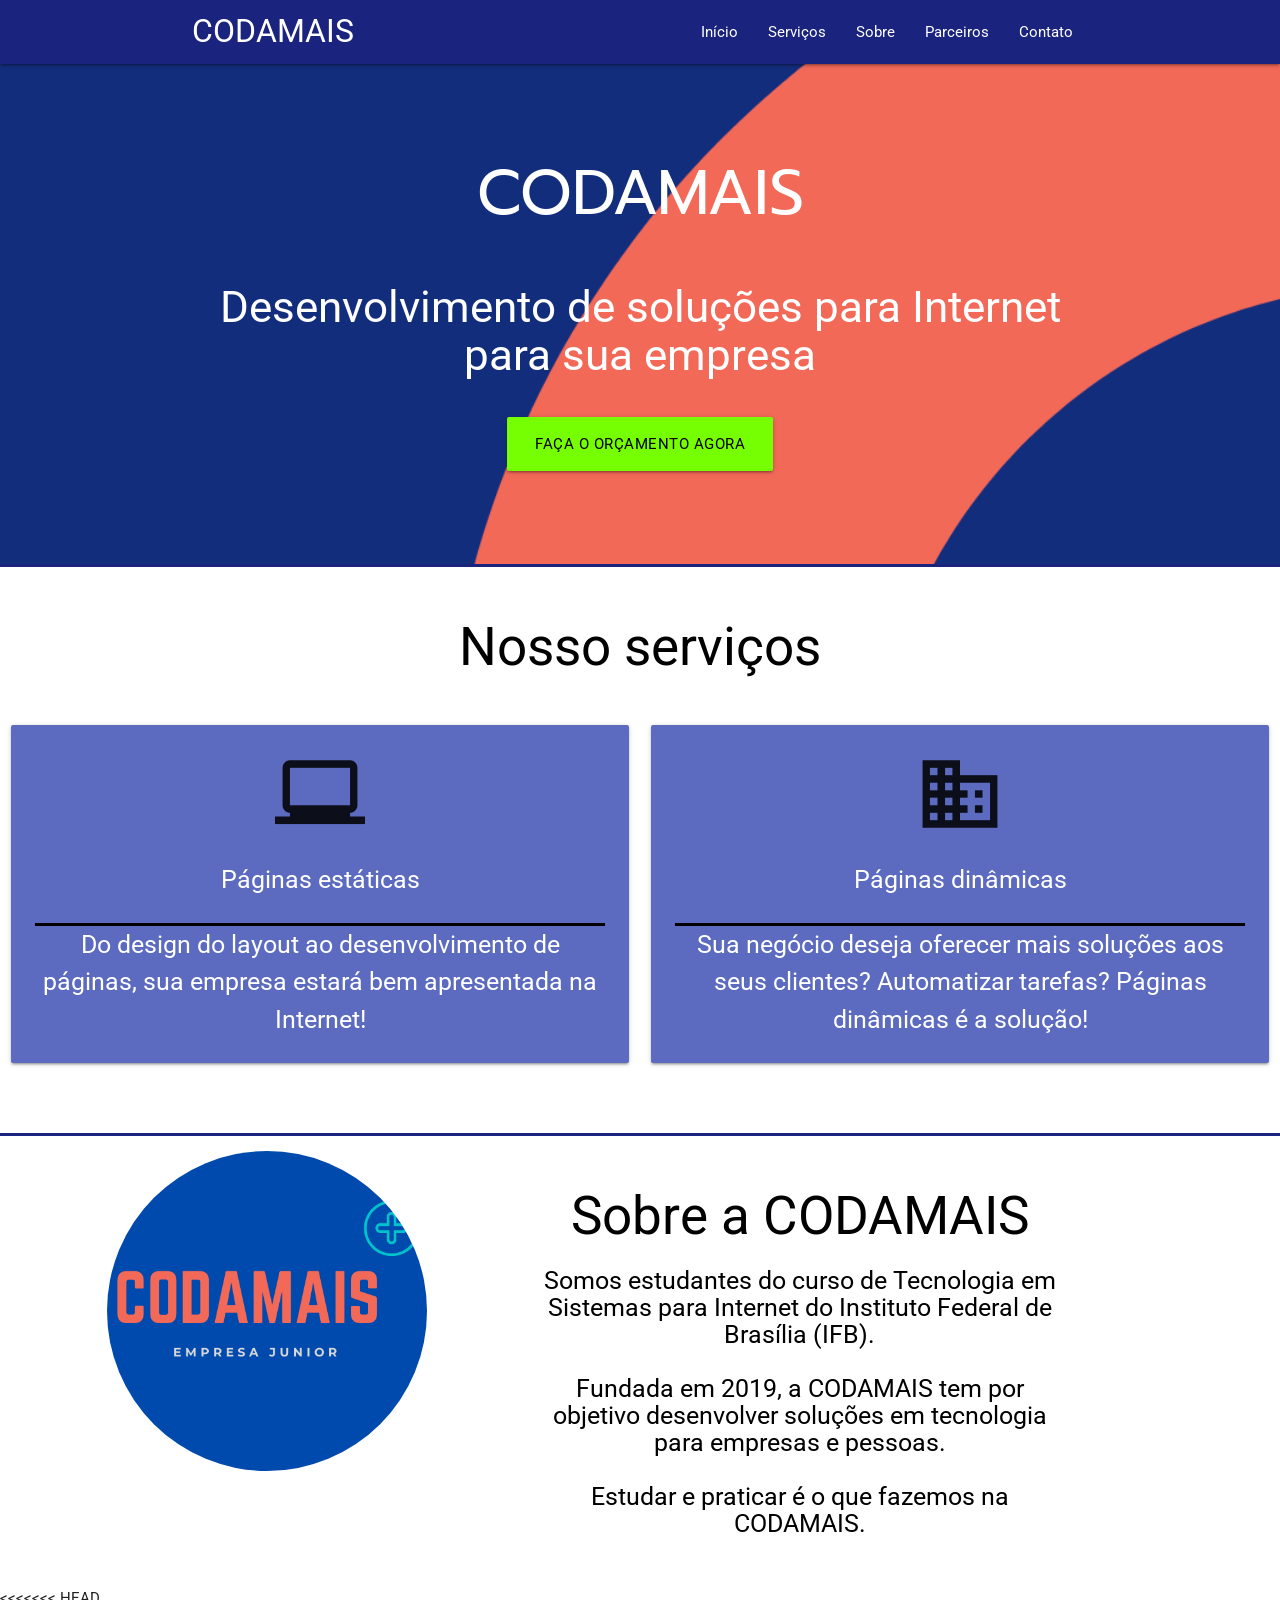
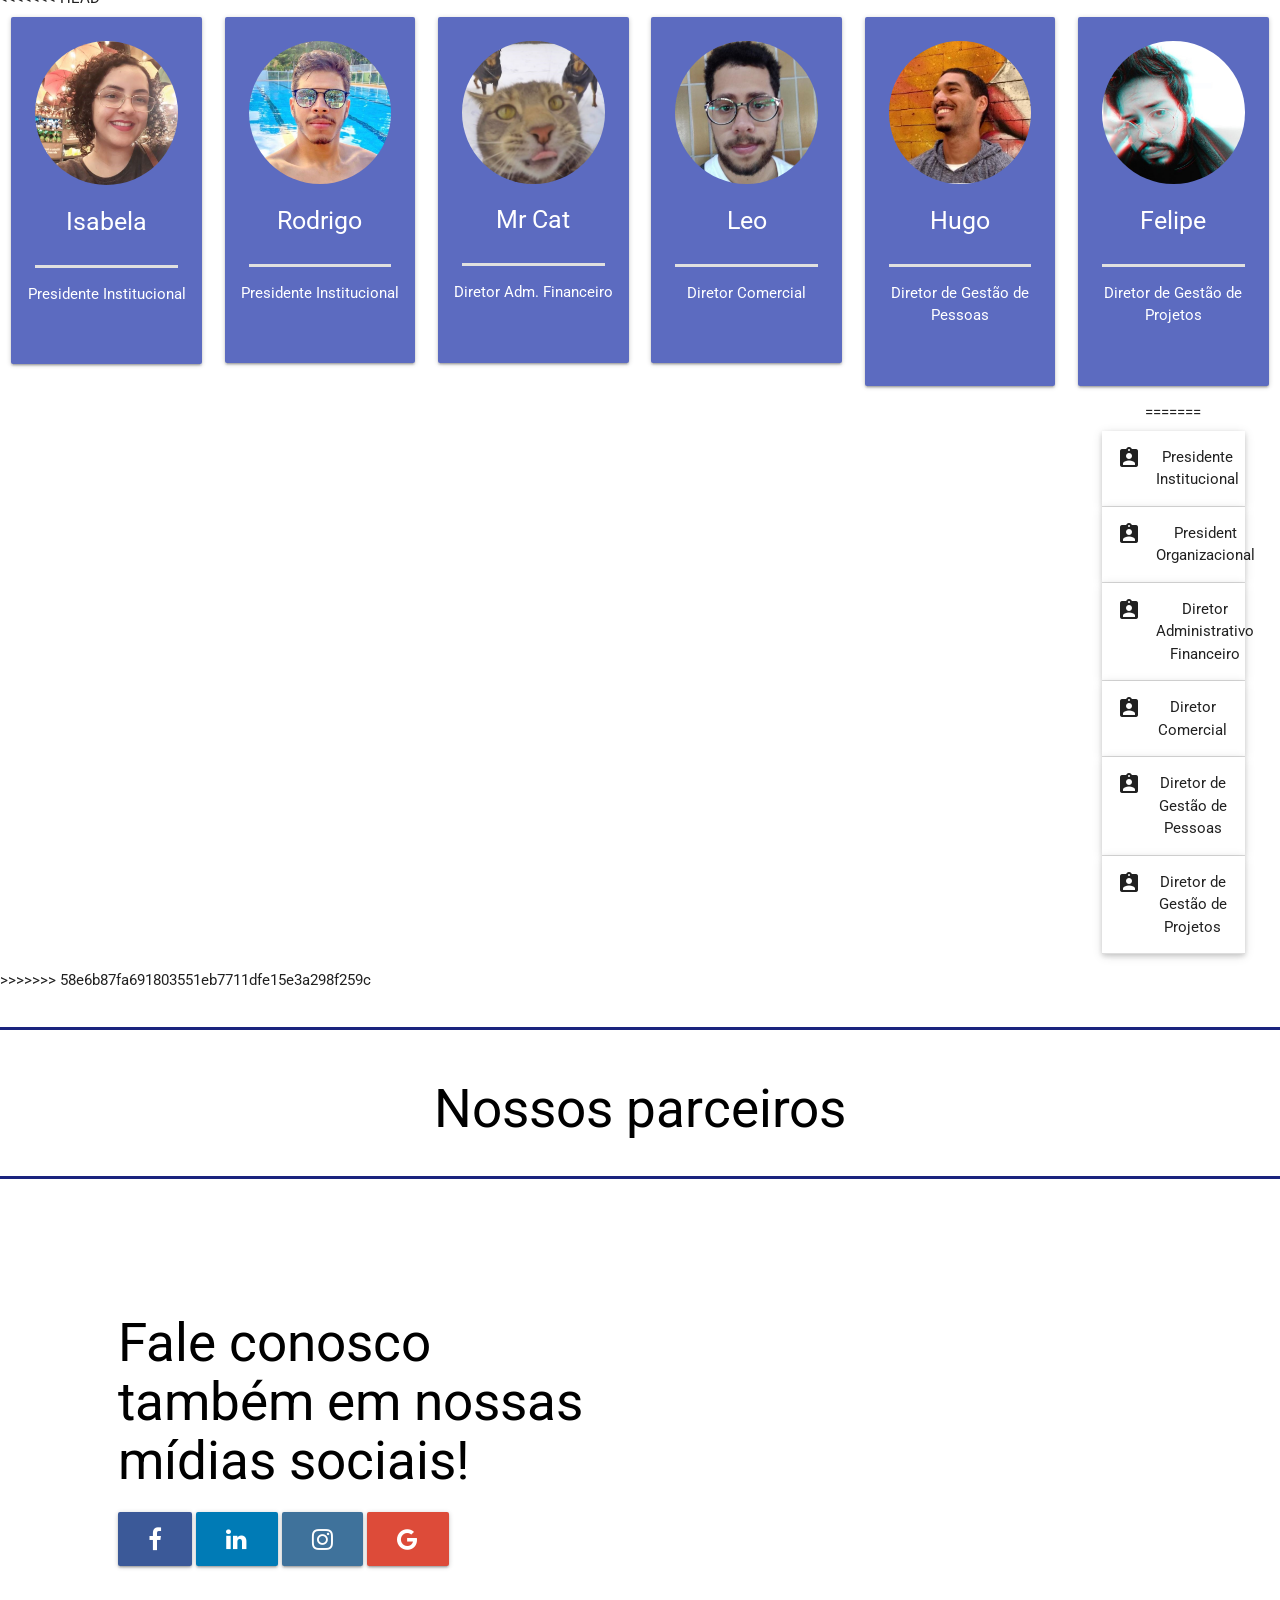
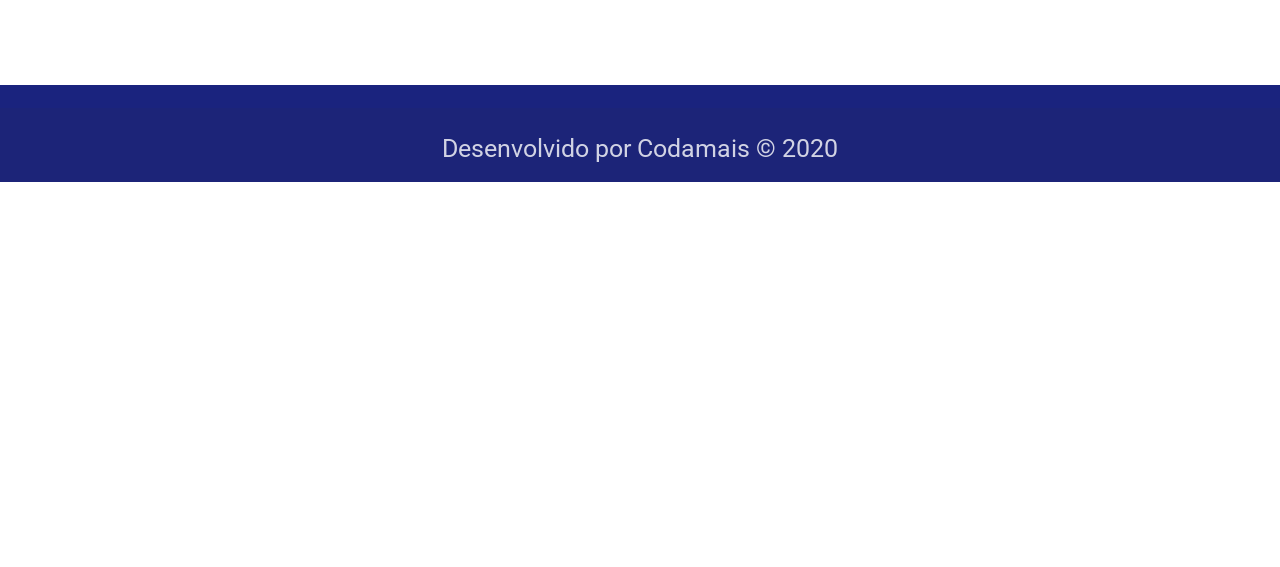
==== versao3/index.html @ 67c8e741 "Merge branch 'gh-pages' ajuste sobre e alteracao fonte" ====
<!doctype html>
<html>

<head>
   <meta charset="utf-8">
   <title>codamais - Home</title>
   <meta name="author" content="João Paulo Dantas, Douglas Felipe e Lucas Hipolito">
   <meta name="keywords" content="desenvolvimento, web, paginas, site" />
   <meta name="description"
      content="Homepage da Codamais, empresa junior do IFB. Sua solução em desenvolvimento de páginas para">
   <meta name="viewport" content="width=device-width, initial-scale=1.0">
   <link href="css/materialize.css" type="text/css" rel="stylesheet" media="screen,projection" />
   <link href="css/style.css" type="text/css" rel="stylesheet" media="screen,projection" />
   <link rel="stylesheet" href="https://maxcdn.bootstrapcdn.com/font-awesome/4.7.0/css/font-awesome.min.css">   <link rel="stylesheet" href="materialize-social.css">
   <link href="css/style.css" rel="stylesheet">
   <link href="https://fonts.googleapis.com/icon?family=Material+Icons" rel="stylesheet">
   <link rel="icon" type="image/png" sizes="32x32" href="images/favico/favicon-32x32.png">
</head>  

<div>
<body>
        <div class="navbar-fixed">
          <nav class="indigo darken-4" role="navigation">
            <div class="nav-wrapper container"><a id="logo-container" href="#" class="brand-logo">CODAMAIS</a>
                <ul class="right hide-on-med-and-down">
                    <li><a href="#home">Início</a></li>
                    <li><a href="#servicos">Serviços</a></li>
                    <li><a href="#sobre">Sobre</a></li>
                    <li><a href="#parceiros">Parceiros</a></li>
                    <li><a href="#contato">Contato</a></li>
                </ul>
        
                <ul id="nav-mobile" class="sidenav">
                    <li><a href="#home">Início</a></li>
                    <li><a href="#servicos">Serviços</a></li>
                    <li><a href="#sobre">Sobre</a></li>
                    <li><a href="#parceiros">Parceiros</a></li>
                    <li><a href="#contato">Contato</a></li>
                </ul>
                <a href="#" data-target="nav-mobile" class="sidenav-trigger"><i class="material-icons">menu</i></a>
            </div>
          </nav>
        </div>
        
        <div class="parallax-container center valign-wrapper" id="home">
          <div class="container">
            <div class="row">
              <div class="col s12 white-text">
                <div class="row"><h1 >CODAMAIS</h1></div>
                <div class="row"><h3>Desenvolvimento de soluções para Internet para sua empresa</h3></div>
                <div class="row"><a class="waves-effect waves-light btn-large light-green accent-3  text-bold black-text">Faça o orçamento agora</a></div>
              </div>
            </div>
          </div>
          
          <div class="parallax">
            <img src="images/bannerCodaMais.png">
          </div>
        </div>

    <div class="divider indigo darken-4"></div>
            
    <article class="section" id="servicos">
            <div class="row center">

                <div class="row">
                  <h2 class="center black-text">Nosso serviços</h2>
                </div>

                <div class="row valign-wrapper">
                  <div class="col s11 m l6">
                    <div class="card-panel indigo lighten-1">
                      <div class="row "><i class="large material-icons">laptop_windows</i></div>
                      <div class="row "><h5 class="white-text">Páginas estáticas</h5></div>
                      <div class="divider black"></div>
                      <span class="white-text flow-text">Do design do layout ao desenvolvimento de páginas, sua empresa estará bem apresentada na Internet!
                      </span>
                    </div>
                  </div>

                  <div class="col s12 m6 l6">
                    <div class="card-panel indigo lighten-1">
                      <div class="row "><i class="large material-icons">business</i></div>
                      <div class="row "><h5 class="white-text">Páginas dinâmicas</h5></div>
                      <div class="divider black"></div>
                      <span class="white-text flow-text">Sua negócio deseja oferecer mais soluções aos seus clientes? Automatizar
                        tarefas? Páginas dinâmicas é a solução!
                      </span>
                    </div>
                  </div>
                </div>
            </div>
    </article>

    <div class="divider indigo darken-4"></div>

    <section class="section" id="sobre">
      <div class="row ">
          <div class="col s12 m6 l3 offset-l1">
              <div class="row ">
                  <img src="images/logoCodaMais.png" alt="" class="circle responsive-img"> <!-- notice the "circle" class -->
              </div>
          </div>
          <div class="col s12 m5 offset-m1 l5 offset-l1">
              <h2 class="center black-text">Sobre a CODAMAIS</h2>
              <div class="row">
                  <span class="black-text">
                  <h5 class="center-align ">
                      Somos estudantes do curso de Tecnologia em Sistemas para Internet do Instituto Federal de Brasília (IFB).<br><br>
                      Fundada em 2019, a CODAMAIS tem por objetivo desenvolver soluções em tecnologia para empresas e pessoas.<br><br>
                      Estudar e praticar é o que fazemos na CODAMAIS.
                  </h5>
                  </span>
              </div>
          </div>
      </div>

<<<<<<< HEAD
      <div class="row ">
        <div class="col s4 m2 l2 center">
          <div class="card-panel indigo lighten-1">
            <img src="images/membros/isabela.JPG" class="circle responsive-img">
            <div class="row "><h5 class="white-text">Isabela</h5></div>
            <div class="divider"></div>
            <div class="row "><p class="white-text">Presidente Institucional</p></div>
          </div>
        </div>
        <div class="col s4 m2 l2 center">
          <div class="card-panel indigo lighten-1">
            <img src="images/membros/rodrigo.JPG" class="circle responsive-img">
            <div class="row "><h5 class="white-text">Rodrigo</h5></div>
            <div class="divider"></div>
            <div class="row "><p class="white-text">Presidente Institucional</p></div>
          </div>
        </div>
        <div class="col s4 m2 l2 center">
          <div class="card-panel indigo lighten-1">
            <img src="images/membros/catselfie.jpg" class="circle responsive-img">
            <div class="row "><h5 class="white-text">Mr Cat</h5></div>
            <div class="divider"></div>
            <div class="row "><p class="white-text">Diretor Adm. Financeiro</p></div>
          </div>
        </div>
        <div class="col s4 m2 l2 center">
          <div class="card-panel indigo lighten-1">
            <img src="images/membros/leo.JPG" class="circle responsive-img">
            <div class="row "><h5 class="white-text">Leo</h5></div>
            <div class="divider"></div>
            <div class="row "><p class=" white-text">Diretor Comercial</p></div>
          </div>
        </div>
        <div class="col s4 m2 l2 center">
          <div class="card-panel indigo lighten-1">
            <img src="images/membros/hugo.JPG" class="circle responsive-img">
            <div class="row "><h5 class="white-text">Hugo</h5></div>
            <div class="divider"></div>
            <div class="row "><p class="white-text">Diretor de Gestão de Pessoas</p></div>
          </div>
        </div>
        <div class="col s4 m2 l2 center">
          <div class="card-panel indigo lighten-1">
            <img src="images/membros/felipe.JPG" class="circle responsive-img">
            <div class="row "><h5 class="white-text">Felipe</h5></div>
            <div class="divider"></div>
            <div class="row "><p class="white-text">Diretor de Gestão de Projetos</p></div>
          </div>
=======
                <ul class="collapsible popout">
                    <li>
                      <div class="collapsible-header"><i class="material-icons">assignment_ind</i>Presidente Institucional</div>
                      <div class="collapsible-body">
                            <span>
                                <div class="row">
                                    <div class="col s12 m7">
                                      <div class="card">
                                        <div class="card-image">
                                          <img src="images/membros/isabela.JPG">
                                          <span class="card-title">Isabela</span>
                                        </div>
                                        <div class="card-content">
                                          <p>Gestão dos Stackholders</p>
                                        </div>
                                      </div>
                                    </div>
                                  </div>
                            </span>
                        </div>
                    </li>
                    <li>
                      <div class="collapsible-header"><i class="material-icons">assignment_ind</i>President Organizacional</div>
                      <div class="collapsible-body">
                          <span>
                            <div class="row">
                                <div class="col s12 m7">
                                  <div class="card">
                                    <div class="card-image">
                                      <img src="images/membros/rodrigo.JPG">
                                      <span class="card-title">Rodrigo</span>
                                    </div>
                                    <div class="card-content">
                                      <p>Gerência a cultura organizacional</p>
                                    </div>
                                  </div>
                                </div>
                              </div>
                          </span>
                      </div>
                    </li>
                    <li>
                      <div class="collapsible-header"><i class="material-icons">assignment_ind</i>Diretor Administrativo Financeiro</div>
                      <div class="collapsible-body">
                        <span>
                            <div class="row">
                                <div class="col s12 m7">
                                  <div class="card">
                                    <div class="card-image">
                                      <img src="images/membros/catselfie.jpg">
                                      <span class="card-title">Mr Cat</span>
                                    </div>
                                    <div class="card-content">
                                      <p>Fecha a conta e passa a régua.</p>
                                    </div>
                                  </div>
                                </div>
                              </div>
                        </span>
                      </div>
                    </li>
                    <li>
                        <div class="collapsible-header"><i class="material-icons">assignment_ind</i>Diretor Comercial</div>
                        <div class="collapsible-body">
                            <span>
                                <div class="row">
                                    <div class="col s12 m7">
                                      <div class="card">
                                        <div class="card-image">
                                          <img src="images/membros/leo.JPG">
                                          <span class="card-title">Leo</span>
                                        </div>
                                        <div class="card-content">
                                          <p>Precificar projetos da CODAMAIS</p>
                                        </div>
                                      </div>
                                    </div>
                                  </div>
                            </span>
                        </div>
                      </li>
                    <li>
                        <div class="collapsible-header"><i class="material-icons">assignment_ind</i>Diretor de Gestão de Pessoas</div>
                        <div class="collapsible-body">
                            <span>
                                <div class="row">
                                    <div class="col s12 m7">
                                      <div class="card">
                                        <div class="card-image">
                                          <img src="images/membros/hugo.JPG">
                                          <span class="card-title">Hugo</span>
                                        </div>
                                        <div class="card-content">
                                          <p>Cuidar da gente   <i class="large material-icons">tag_faces</i> </p>
                                        </div>
                                      </div>
                                    </div>
                                  </div>
                            </span>
                        </div>
                    </li>  
                    <li>
                        <div class="collapsible-header"><i class="material-icons">assignment_ind</i>Diretor de Gestão de Projetos</div>
                        <div class="collapsible-body">
                            <span>
                                <div class="row">
                                    <div class="col s12 m7">
                                      <div class="card">
                                        <div class="card-image">
                                          <img src="images/membros/felipe.JPG">
                                          <span class="card-title">Felipe</span>
                                        </div>
                                        <div class="card-content">
                                          <p>Fazer os códigos <i class="large material-icons">code</i> </p>
                                        </div>
                                      </div>
                                    </div>
                                  </div>
                            </span>
                        </div>
                    </li>  
                  </ul>
            </div>
>>>>>>> 58e6b87fa691803551eb7711dfe15e3a298f259c
        </div>
      </div>


    </section>

    <div class="divider indigo darken-4"></div>

    <section class="section" id="parceiros">
      <h2 class="black-text center-align">Nossos parceiros</h2>

          <div class="container">
              <div class="carousel carousel-slider">
                <a class="carousel-item" href="#one!"><img src="images/parcaIfb.png"></a>
                <a class="carousel-item" href="#two!"><img src="images/parcaConcentro.png"></a>
              </div>
          </div>
    </section>

    <div class="divider indigo darken-4"></div>

    <section class="section" id="contato">
      <div class="hide-on-med-and-down ">
        <div class="row valign-wrapper">
          <div class="col m5 offset-m1 l5 offset-l1">
            <h2 class="black-text">Fale conosco também em nossas mídias sociais!</h2>
            <a class="waves-effect waves-light social-icon btn-large facebook"><i class="fa fa-facebook"></i></a>
            <a class="waves-effect waves-light social-icon btn-large linkedin"><i class="fa fa-linkedin"></i></a>
            <a class="waves-effect waves-light social-icon btn-large instagram"><i class="fa fa-instagram"></i></a>
            <a class="waves-effect waves-light social-icon btn-large google"><i class="fa fa-google"></i></a>
          </div>
          <div class="col m6 l6 ">
            <iframe src="https://www.google.com/maps/embed?pb=!1m14!1m8!1m3!1d15359.790569197998!2d-47.8793589!3d-15.7539088!3m2!1i1024!2i768!4f13.1!3m3!1m2!1s0x0%3A0x3060d8a3139ab079!2sInstituto%20Federal%20de%20Bras%C3%ADlia!5e0!3m2!1spt-BR!2sbr!4v1575286386076!5m2!1spt-BR!2sbr" width="600" height="450" frameborder="0" style="border:0;" allowfullscreen=""></iframe>
          </div>
      </div>
      </div>



      <div class="hide-on-large-only">
        <h2 class="center-align black-text">Fale conosco também em nossas mídias sociais!</h2>
        <div class="row center">
          <a class="waves-effect waves-light social-icon btn-large facebook"><i class="fa fa-facebook"></i></a>
          <a class="waves-effect waves-light social-icon btn-large linkedin"><i class="fa fa-linkedin"></i></a>
          <a class="waves-effect waves-light social-icon btn-large instagram"><i class="fa fa-instagram"></i></a>
          <a class="waves-effect waves-light social-icon btn-large google"><i class="fa fa-google"></i></a>
        </div>
        <div class=" container">
          <iframe src="https://www.google.com/maps/embed?pb=!1m14!1m8!1m3!1d15359.790569197998!2d-47.8793589!3d-15.7539088!3m2!1i1024!2i768!4f13.1!3m3!1m2!1s0x0%3A0x3060d8a3139ab079!2sInstituto%20Federal%20de%20Bras%C3%ADlia!5e0!3m2!1spt-BR!2sbr!4v1575286386076!5m2!1spt-BR!2sbr" width="600" height="450" frameborder="0" style="border:0;" allowfullscreen=""></iframe>
        </div>
      </div>
    </section>

    <div class="divider indigo darken-4"></div>
       
    <footer class="page-footer indigo darken-4">
        <div class="footer-copyright center">
            <div class="container">
            <h5> Desenvolvido por Codamais © 2020 </h5>
            </div>
        </div>
    </footer>

    <script src="https://code.jquery.com/jquery-2.1.1.min.js"></script>
    <script src="js/materialize.js"></script>
    <script src="js/init.js"></script>
   
</body>
---- versao3/css/style.css ----
/* Custom Stylesheet */
/**
 * Use this file to override Materialize files so you can update
 * the core Materialize files in the future
 *
 * Made By MaterializeCSS.com
 */
 
 @import url('https://fonts.googleapis.com/css2?family=Roboto:wght@500&display=swap&family=Prompt:wght@600&display=swap&family=Prompt:wght@500&display=swap');

 .divider {
  height: 3px;
 }

h1{
  font-family: Prompt !important;
}
h2,h3{
  font-family: Roboto;
}

.icon-block {
  padding: 0 15px;
}
.icon-block .material-icons {
	font-size: inherit;
}

pre{
      padding: 16px 20px 0px;
    background: #eee;
    border: 1px solid #ddd;
    border-radius: 4px;
}

.info{
  font-size: 1.3rem;
  text-align: center;
}
---- versao3/css/style.css ----
/* Custom Stylesheet */
/**
 * Use this file to override Materialize files so you can update
 * the core Materialize files in the future
 *
 * Made By MaterializeCSS.com
 */
 
 @import url('https://fonts.googleapis.com/css2?family=Roboto:wght@500&display=swap&family=Prompt:wght@600&display=swap&family=Prompt:wght@500&display=swap');

 .divider {
  height: 3px;
 }

h1{
  font-family: Prompt !important;
}
h2,h3{
  font-family: Roboto;
}

.icon-block {
  padding: 0 15px;
}
.icon-block .material-icons {
	font-size: inherit;
}

pre{
      padding: 16px 20px 0px;
    background: #eee;
    border: 1px solid #ddd;
    border-radius: 4px;
}

.info{
  font-size: 1.3rem;
  text-align: center;
}
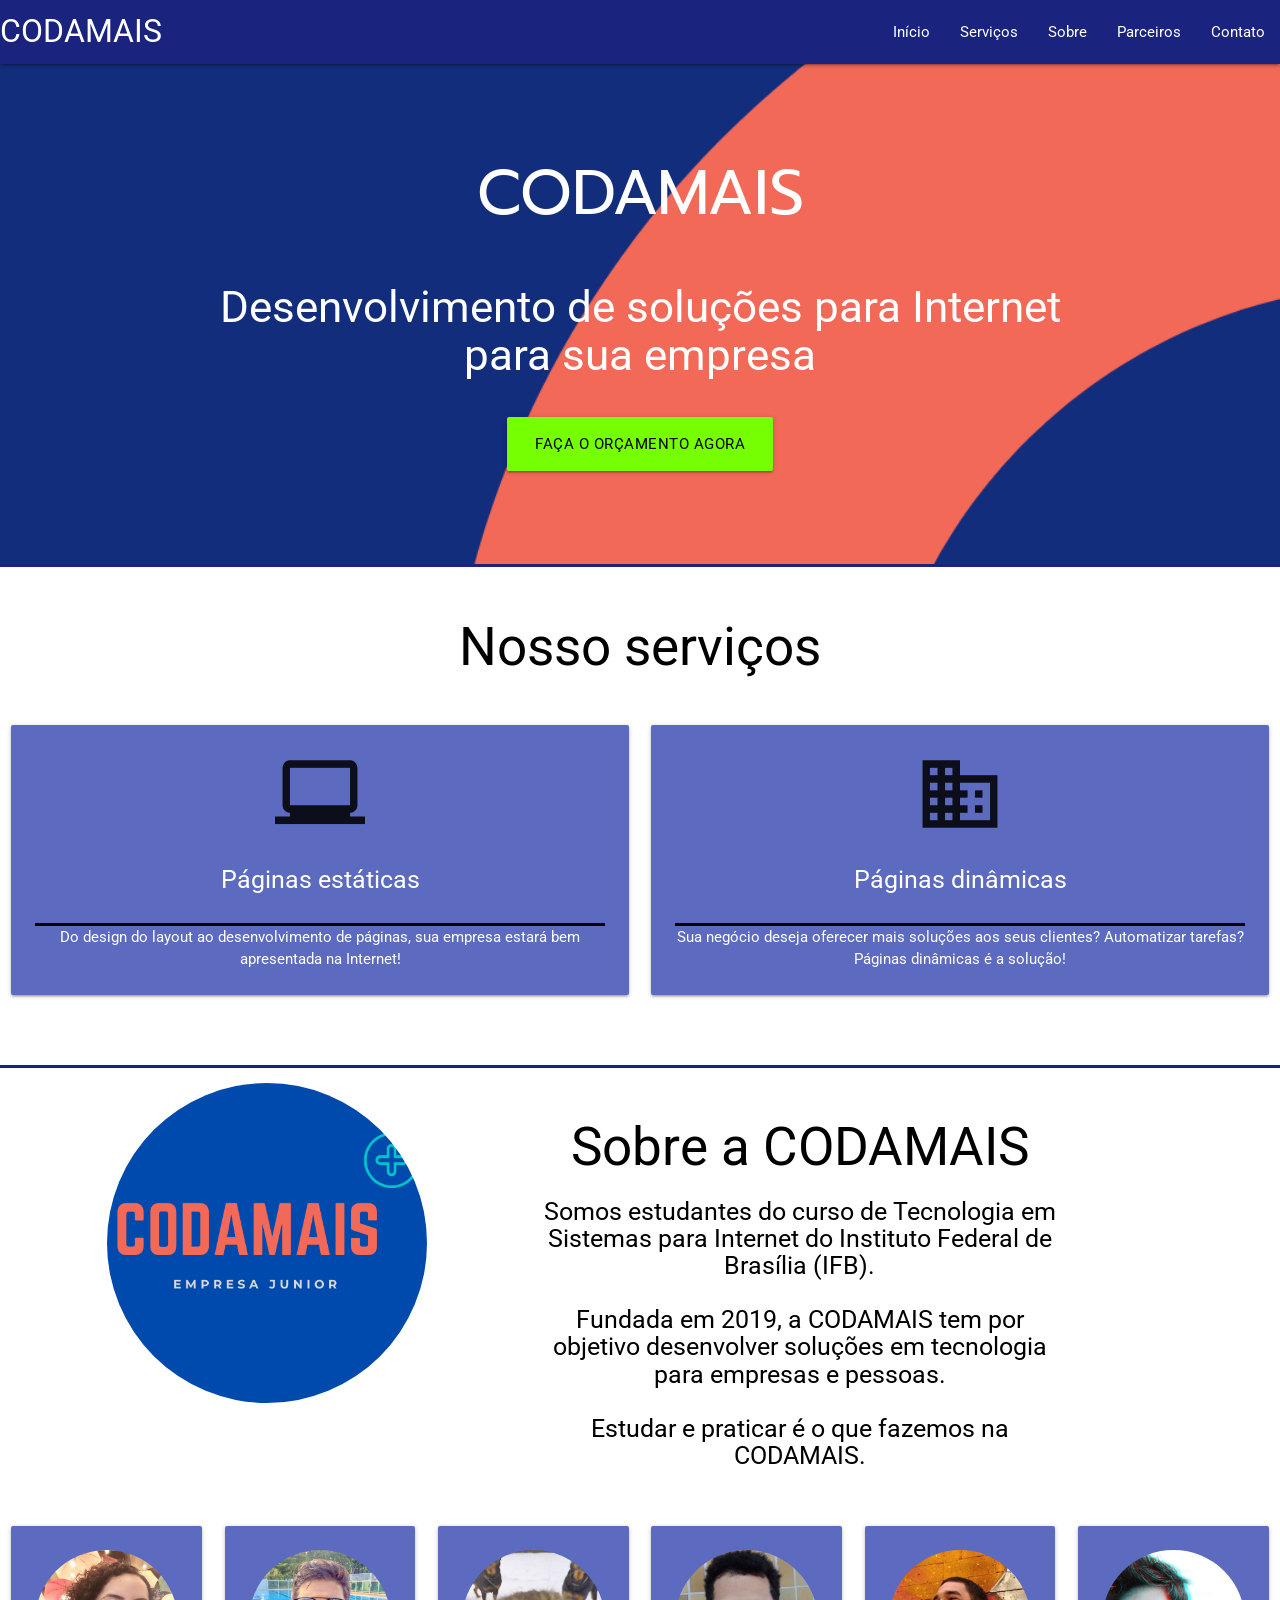
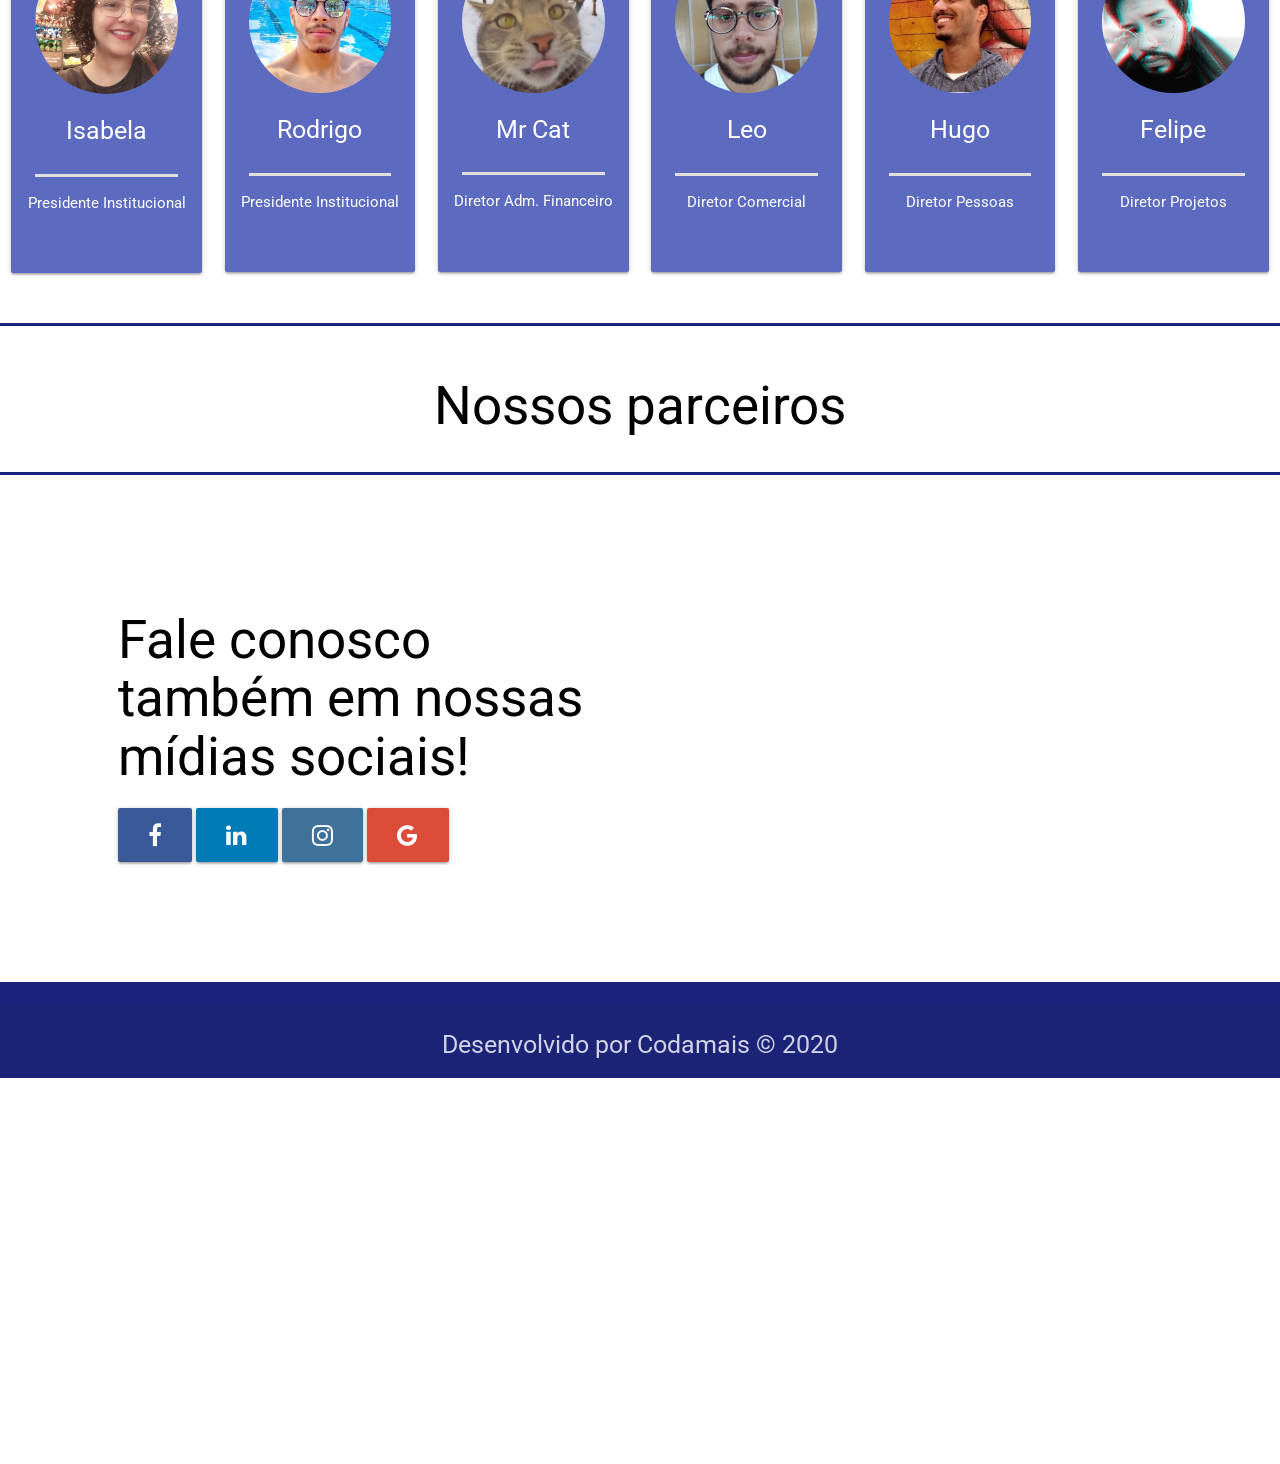
==== commit e65737b4: "alteracao navbar e secao sobre" ====
--- a/versao3/index.html
+++ b/versao3/index.html
@@ -19,28 +19,29 @@
 
 <div>
 <body>
-        <div class="navbar-fixed">
-          <nav class="indigo darken-4" role="navigation">
-            <div class="nav-wrapper container"><a id="logo-container" href="#" class="brand-logo">CODAMAIS</a>
-                <ul class="right hide-on-med-and-down">
-                    <li><a href="#home">Início</a></li>
-                    <li><a href="#servicos">Serviços</a></li>
-                    <li><a href="#sobre">Sobre</a></li>
-                    <li><a href="#parceiros">Parceiros</a></li>
-                    <li><a href="#contato">Contato</a></li>
-                </ul>
-        
-                <ul id="nav-mobile" class="sidenav">
-                    <li><a href="#home">Início</a></li>
-                    <li><a href="#servicos">Serviços</a></li>
-                    <li><a href="#sobre">Sobre</a></li>
-                    <li><a href="#parceiros">Parceiros</a></li>
-                    <li><a href="#contato">Contato</a></li>
-                </ul>
-                <a href="#" data-target="nav-mobile" class="sidenav-trigger"><i class="material-icons">menu</i></a>
-            </div>
-          </nav>
-        </div>
+      <div class="navbar-fixed">
+        <nav>
+          <div class="nav-wrapper indigo darken-4">
+            <a href="#!" class="brand-logo">CODAMAIS</a>
+            <a href="#" data-target="mobile-demo" class="sidenav-trigger"><i class="material-icons">menu</i></a>
+            <ul class="right hide-on-med-and-down">
+              <li><a href="#home">Início</a></li>
+              <li><a href="#servicos">Serviços</a></li>
+              <li><a href="#sobre">Sobre</a></li>
+              <li><a href="#parceiros">Parceiros</a></li>
+              <li><a href="#contato">Contato</a></li>
+            </ul>
+          </div>
+        </nav>
+      </div>
+    
+      <ul class="sidenav" id="mobile-demo">
+        <li><a href="#home">Início</a></li>
+        <li><a href="#servicos">Serviços</a></li>
+        <li><a href="#sobre">Sobre</a></li>
+        <li><a href="#parceiros">Parceiros</a></li>
+        <li><a href="#contato">Contato</a></li>
+      </ul>
         
         <div class="parallax-container center valign-wrapper" id="home">
           <div class="container">
@@ -68,12 +69,12 @@
                 </div>
 
                 <div class="row valign-wrapper">
-                  <div class="col s11 m l6">
+                  <div class="col s11 m6 l6">
                     <div class="card-panel indigo lighten-1">
                       <div class="row "><i class="large material-icons">laptop_windows</i></div>
                       <div class="row "><h5 class="white-text">Páginas estáticas</h5></div>
                       <div class="divider black"></div>
-                      <span class="white-text flow-text">Do design do layout ao desenvolvimento de páginas, sua empresa estará bem apresentada na Internet!
+                      <span class="white-text">Do design do layout ao desenvolvimento de páginas, sua empresa estará bem apresentada na Internet!
                       </span>
                     </div>
                   </div>
@@ -83,7 +84,7 @@
                       <div class="row "><i class="large material-icons">business</i></div>
                       <div class="row "><h5 class="white-text">Páginas dinâmicas</h5></div>
                       <div class="divider black"></div>
-                      <span class="white-text flow-text">Sua negócio deseja oferecer mais soluções aos seus clientes? Automatizar
+                      <span class="white-text">Sua negócio deseja oferecer mais soluções aos seus clientes? Automatizar
                         tarefas? Páginas dinâmicas é a solução!
                       </span>
                     </div>
@@ -115,7 +116,6 @@
           </div>
       </div>
 
-<<<<<<< HEAD
       <div class="row ">
         <div class="col s4 m2 l2 center">
           <div class="card-panel indigo lighten-1">
@@ -154,7 +154,7 @@
             <img src="images/membros/hugo.JPG" class="circle responsive-img">
             <div class="row "><h5 class="white-text">Hugo</h5></div>
             <div class="divider"></div>
-            <div class="row "><p class="white-text">Diretor de Gestão de Pessoas</p></div>
+            <div class="row "><p class="white-text">Diretor Pessoas</p></div>
           </div>
         </div>
         <div class="col s4 m2 l2 center">
@@ -162,133 +162,8 @@
             <img src="images/membros/felipe.JPG" class="circle responsive-img">
             <div class="row "><h5 class="white-text">Felipe</h5></div>
             <div class="divider"></div>
-            <div class="row "><p class="white-text">Diretor de Gestão de Projetos</p></div>
-          </div>
-=======
-                <ul class="collapsible popout">
-                    <li>
-                      <div class="collapsible-header"><i class="material-icons">assignment_ind</i>Presidente Institucional</div>
-                      <div class="collapsible-body">
-                            <span>
-                                <div class="row">
-                                    <div class="col s12 m7">
-                                      <div class="card">
-                                        <div class="card-image">
-                                          <img src="images/membros/isabela.JPG">
-                                          <span class="card-title">Isabela</span>
-                                        </div>
-                                        <div class="card-content">
-                                          <p>Gestão dos Stackholders</p>
-                                        </div>
-                                      </div>
-                                    </div>
-                                  </div>
-                            </span>
-                        </div>
-                    </li>
-                    <li>
-                      <div class="collapsible-header"><i class="material-icons">assignment_ind</i>President Organizacional</div>
-                      <div class="collapsible-body">
-                          <span>
-                            <div class="row">
-                                <div class="col s12 m7">
-                                  <div class="card">
-                                    <div class="card-image">
-                                      <img src="images/membros/rodrigo.JPG">
-                                      <span class="card-title">Rodrigo</span>
-                                    </div>
-                                    <div class="card-content">
-                                      <p>Gerência a cultura organizacional</p>
-                                    </div>
-                                  </div>
-                                </div>
-                              </div>
-                          </span>
-                      </div>
-                    </li>
-                    <li>
-                      <div class="collapsible-header"><i class="material-icons">assignment_ind</i>Diretor Administrativo Financeiro</div>
-                      <div class="collapsible-body">
-                        <span>
-                            <div class="row">
-                                <div class="col s12 m7">
-                                  <div class="card">
-                                    <div class="card-image">
-                                      <img src="images/membros/catselfie.jpg">
-                                      <span class="card-title">Mr Cat</span>
-                                    </div>
-                                    <div class="card-content">
-                                      <p>Fecha a conta e passa a régua.</p>
-                                    </div>
-                                  </div>
-                                </div>
-                              </div>
-                        </span>
-                      </div>
-                    </li>
-                    <li>
-                        <div class="collapsible-header"><i class="material-icons">assignment_ind</i>Diretor Comercial</div>
-                        <div class="collapsible-body">
-                            <span>
-                                <div class="row">
-                                    <div class="col s12 m7">
-                                      <div class="card">
-                                        <div class="card-image">
-                                          <img src="images/membros/leo.JPG">
-                                          <span class="card-title">Leo</span>
-                                        </div>
-                                        <div class="card-content">
-                                          <p>Precificar projetos da CODAMAIS</p>
-                                        </div>
-                                      </div>
-                                    </div>
-                                  </div>
-                            </span>
-                        </div>
-                      </li>
-                    <li>
-                        <div class="collapsible-header"><i class="material-icons">assignment_ind</i>Diretor de Gestão de Pessoas</div>
-                        <div class="collapsible-body">
-                            <span>
-                                <div class="row">
-                                    <div class="col s12 m7">
-                                      <div class="card">
-                                        <div class="card-image">
-                                          <img src="images/membros/hugo.JPG">
-                                          <span class="card-title">Hugo</span>
-                                        </div>
-                                        <div class="card-content">
-                                          <p>Cuidar da gente   <i class="large material-icons">tag_faces</i> </p>
-                                        </div>
-                                      </div>
-                                    </div>
-                                  </div>
-                            </span>
-                        </div>
-                    </li>  
-                    <li>
-                        <div class="collapsible-header"><i class="material-icons">assignment_ind</i>Diretor de Gestão de Projetos</div>
-                        <div class="collapsible-body">
-                            <span>
-                                <div class="row">
-                                    <div class="col s12 m7">
-                                      <div class="card">
-                                        <div class="card-image">
-                                          <img src="images/membros/felipe.JPG">
-                                          <span class="card-title">Felipe</span>
-                                        </div>
-                                        <div class="card-content">
-                                          <p>Fazer os códigos <i class="large material-icons">code</i> </p>
-                                        </div>
-                                      </div>
-                                    </div>
-                                  </div>
-                            </span>
-                        </div>
-                    </li>  
-                  </ul>
-            </div>
->>>>>>> 58e6b87fa691803551eb7711dfe15e3a298f259c
+            <div class="row "><p class="white-text">Diretor Projetos</p></div>
+          </div>
         </div>
       </div>
 
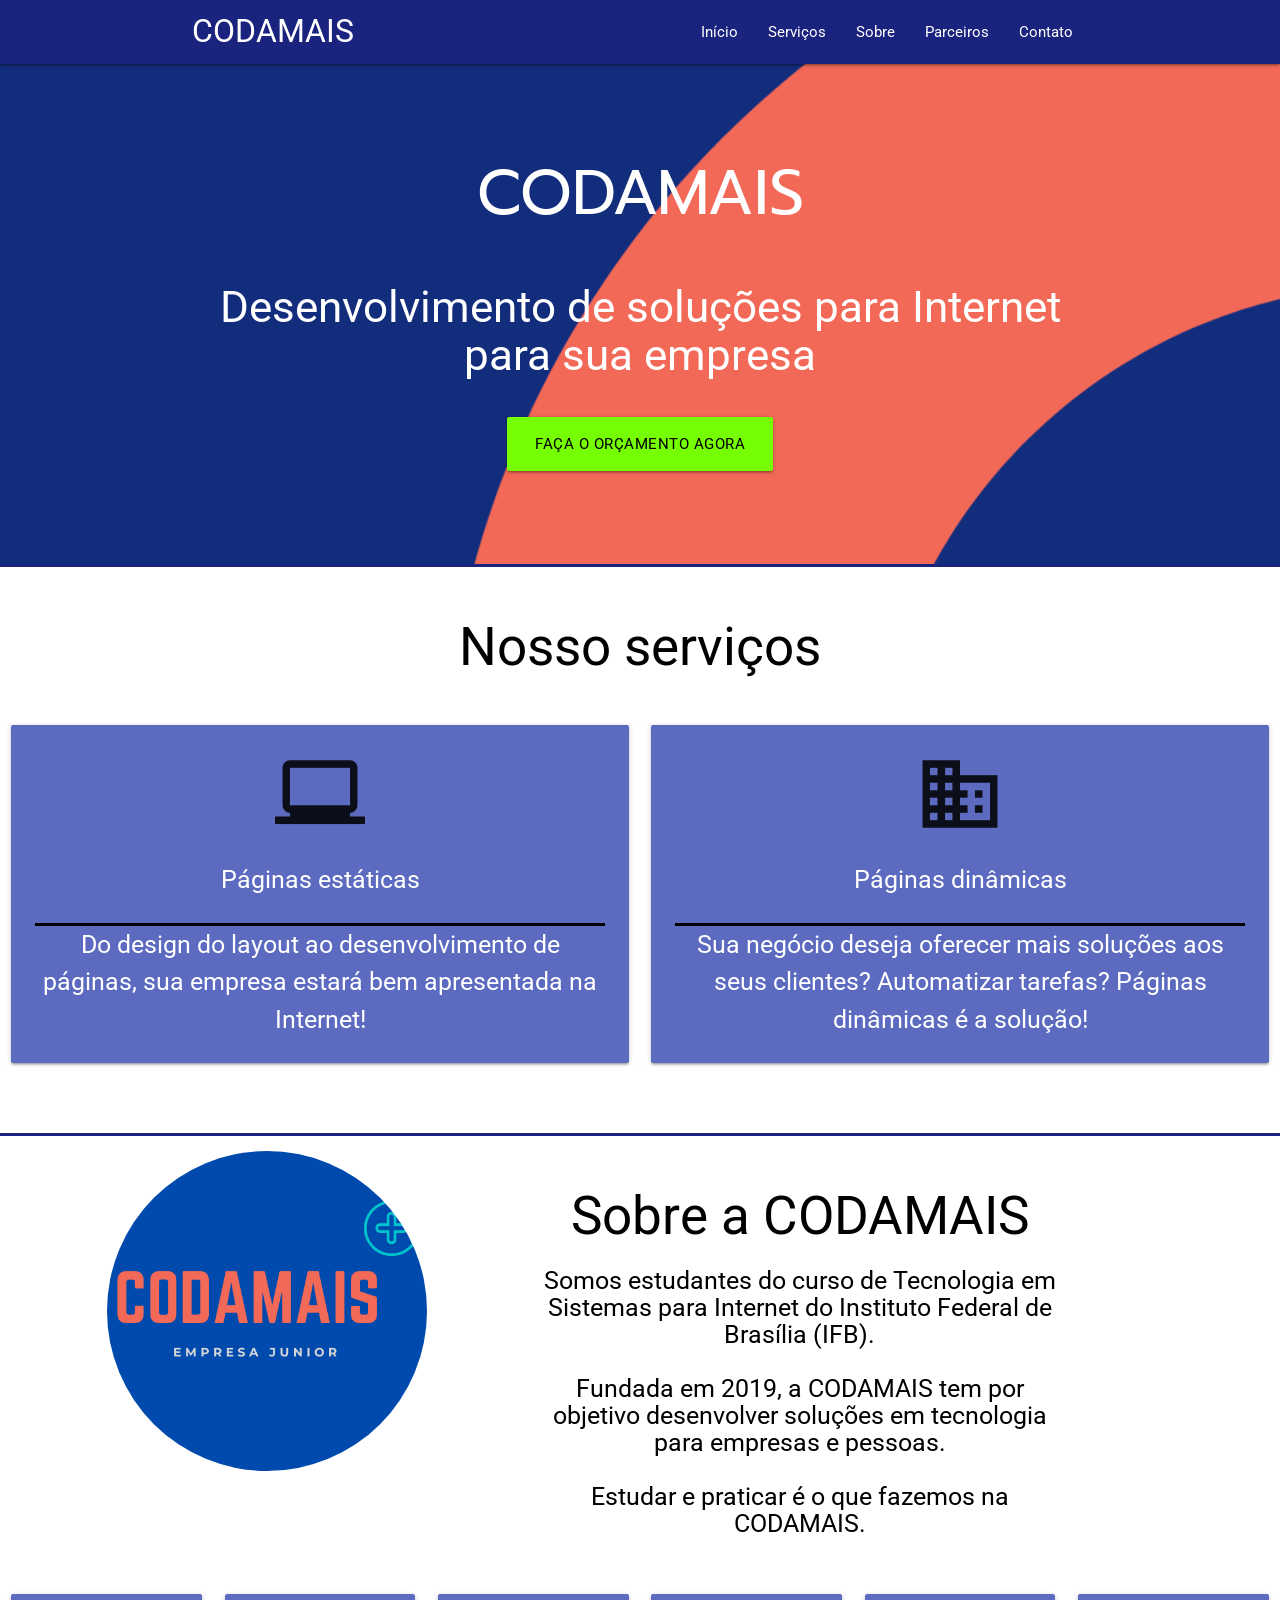
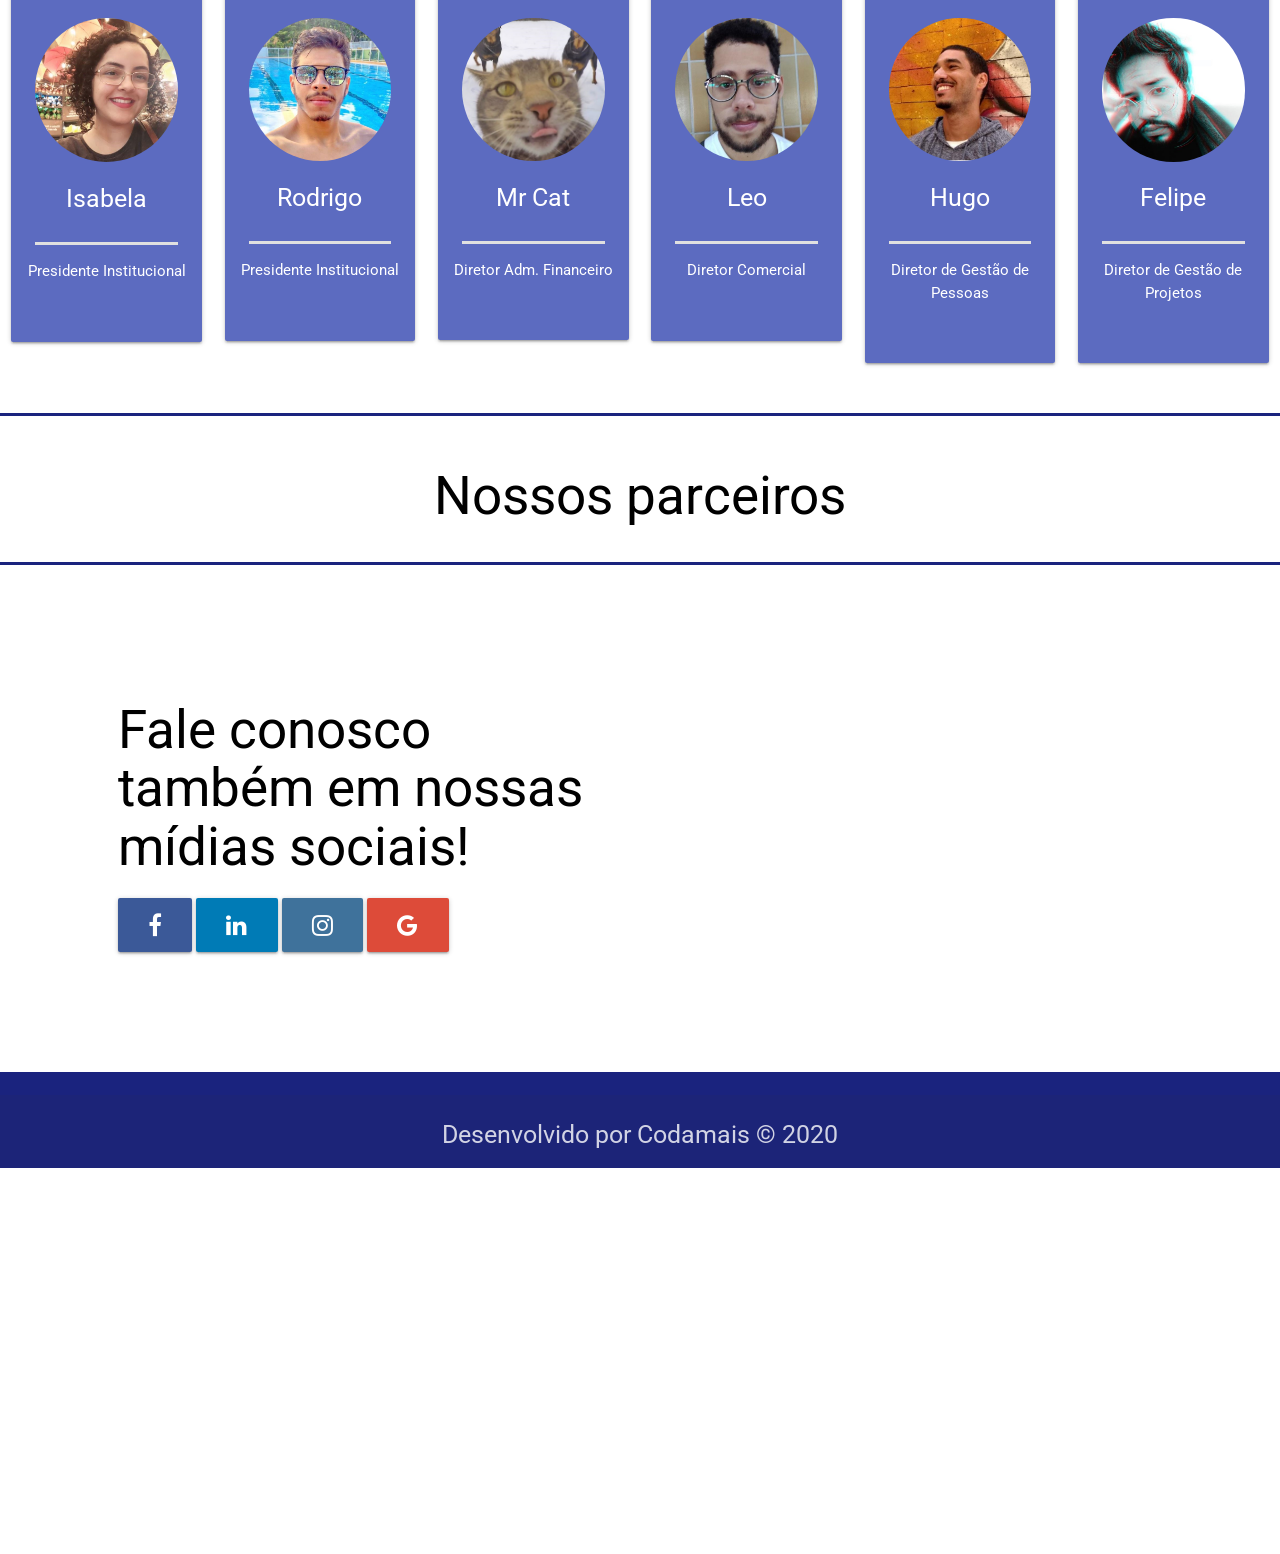
==== commit 88f7d9a1: "alteracao index" ====
--- a/versao3/index.html
+++ b/versao3/index.html
@@ -19,29 +19,28 @@
 
 <div>
 <body>
-      <div class="navbar-fixed">
-        <nav>
-          <div class="nav-wrapper indigo darken-4">
-            <a href="#!" class="brand-logo">CODAMAIS</a>
-            <a href="#" data-target="mobile-demo" class="sidenav-trigger"><i class="material-icons">menu</i></a>
-            <ul class="right hide-on-med-and-down">
-              <li><a href="#home">Início</a></li>
-              <li><a href="#servicos">Serviços</a></li>
-              <li><a href="#sobre">Sobre</a></li>
-              <li><a href="#parceiros">Parceiros</a></li>
-              <li><a href="#contato">Contato</a></li>
-            </ul>
-          </div>
-        </nav>
-      </div>
-    
-      <ul class="sidenav" id="mobile-demo">
-        <li><a href="#home">Início</a></li>
-        <li><a href="#servicos">Serviços</a></li>
-        <li><a href="#sobre">Sobre</a></li>
-        <li><a href="#parceiros">Parceiros</a></li>
-        <li><a href="#contato">Contato</a></li>
-      </ul>
+        <div class="navbar-fixed">
+          <nav class="indigo darken-4" role="navigation">
+            <div class="nav-wrapper container"><a id="logo-container" href="#" class="brand-logo">CODAMAIS</a>
+                <ul class="right hide-on-med-and-down">
+                    <li><a href="#home">Início</a></li>
+                    <li><a href="#servicos">Serviços</a></li>
+                    <li><a href="#sobre">Sobre</a></li>
+                    <li><a href="#parceiros">Parceiros</a></li>
+                    <li><a href="#contato">Contato</a></li>
+                </ul>
+        
+                <ul id="nav-mobile" class="sidenav">
+                    <li><a href="#home">Início</a></li>
+                    <li><a href="#servicos">Serviços</a></li>
+                    <li><a href="#sobre">Sobre</a></li>
+                    <li><a href="#parceiros">Parceiros</a></li>
+                    <li><a href="#contato">Contato</a></li>
+                </ul>
+                <a href="#" data-target="nav-mobile" class="sidenav-trigger"><i class="material-icons">menu</i></a>
+            </div>
+          </nav>
+        </div>
         
         <div class="parallax-container center valign-wrapper" id="home">
           <div class="container">
@@ -69,12 +68,12 @@
                 </div>
 
                 <div class="row valign-wrapper">
-                  <div class="col s11 m6 l6">
+                  <div class="col s11 m l6">
                     <div class="card-panel indigo lighten-1">
                       <div class="row "><i class="large material-icons">laptop_windows</i></div>
                       <div class="row "><h5 class="white-text">Páginas estáticas</h5></div>
                       <div class="divider black"></div>
-                      <span class="white-text">Do design do layout ao desenvolvimento de páginas, sua empresa estará bem apresentada na Internet!
+                      <span class="white-text flow-text">Do design do layout ao desenvolvimento de páginas, sua empresa estará bem apresentada na Internet!
                       </span>
                     </div>
                   </div>
@@ -84,7 +83,7 @@
                       <div class="row "><i class="large material-icons">business</i></div>
                       <div class="row "><h5 class="white-text">Páginas dinâmicas</h5></div>
                       <div class="divider black"></div>
-                      <span class="white-text">Sua negócio deseja oferecer mais soluções aos seus clientes? Automatizar
+                      <span class="white-text flow-text">Sua negócio deseja oferecer mais soluções aos seus clientes? Automatizar
                         tarefas? Páginas dinâmicas é a solução!
                       </span>
                     </div>
@@ -154,7 +153,7 @@
             <img src="images/membros/hugo.JPG" class="circle responsive-img">
             <div class="row "><h5 class="white-text">Hugo</h5></div>
             <div class="divider"></div>
-            <div class="row "><p class="white-text">Diretor Pessoas</p></div>
+            <div class="row "><p class="white-text">Diretor de Gestão de Pessoas</p></div>
           </div>
         </div>
         <div class="col s4 m2 l2 center">
@@ -162,7 +161,7 @@
             <img src="images/membros/felipe.JPG" class="circle responsive-img">
             <div class="row "><h5 class="white-text">Felipe</h5></div>
             <div class="divider"></div>
-            <div class="row "><p class="white-text">Diretor Projetos</p></div>
+            <div class="row "><p class="white-text">Diretor de Gestão de Projetos</p></div>
           </div>
         </div>
       </div>
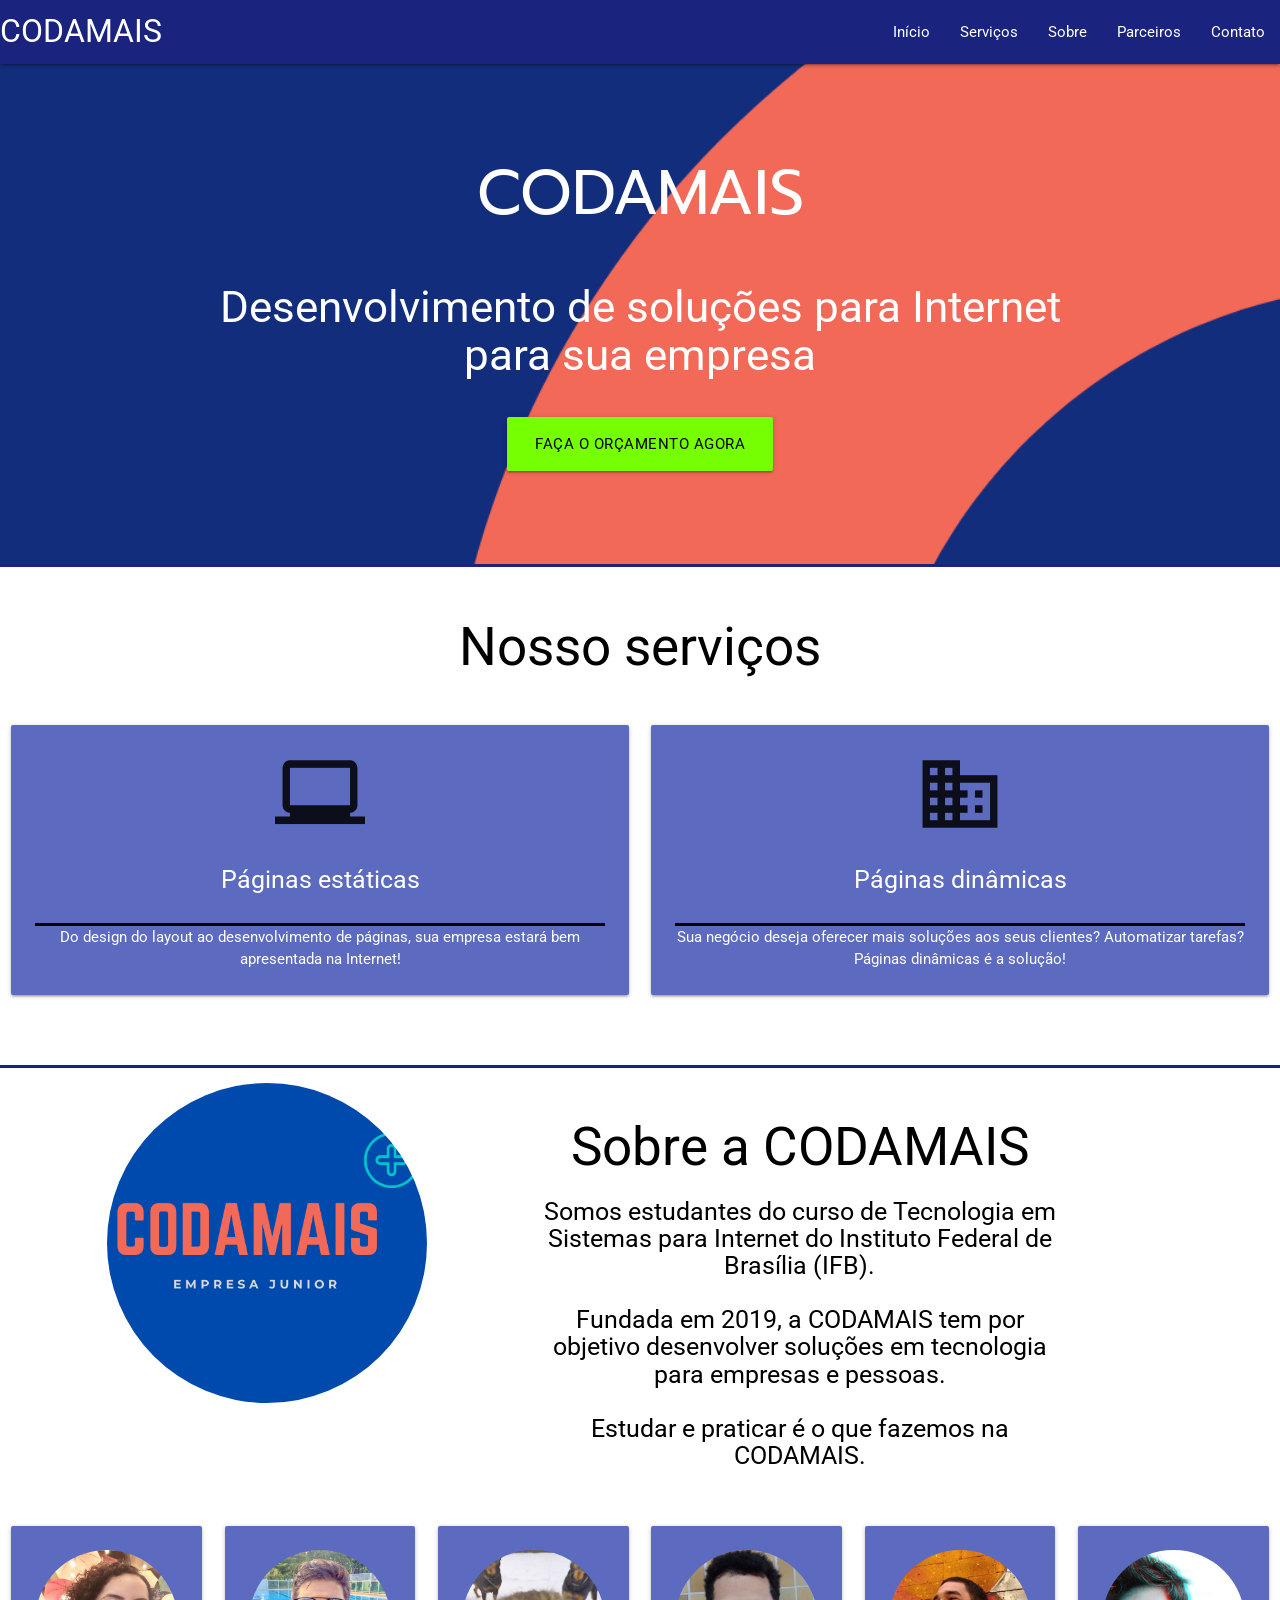
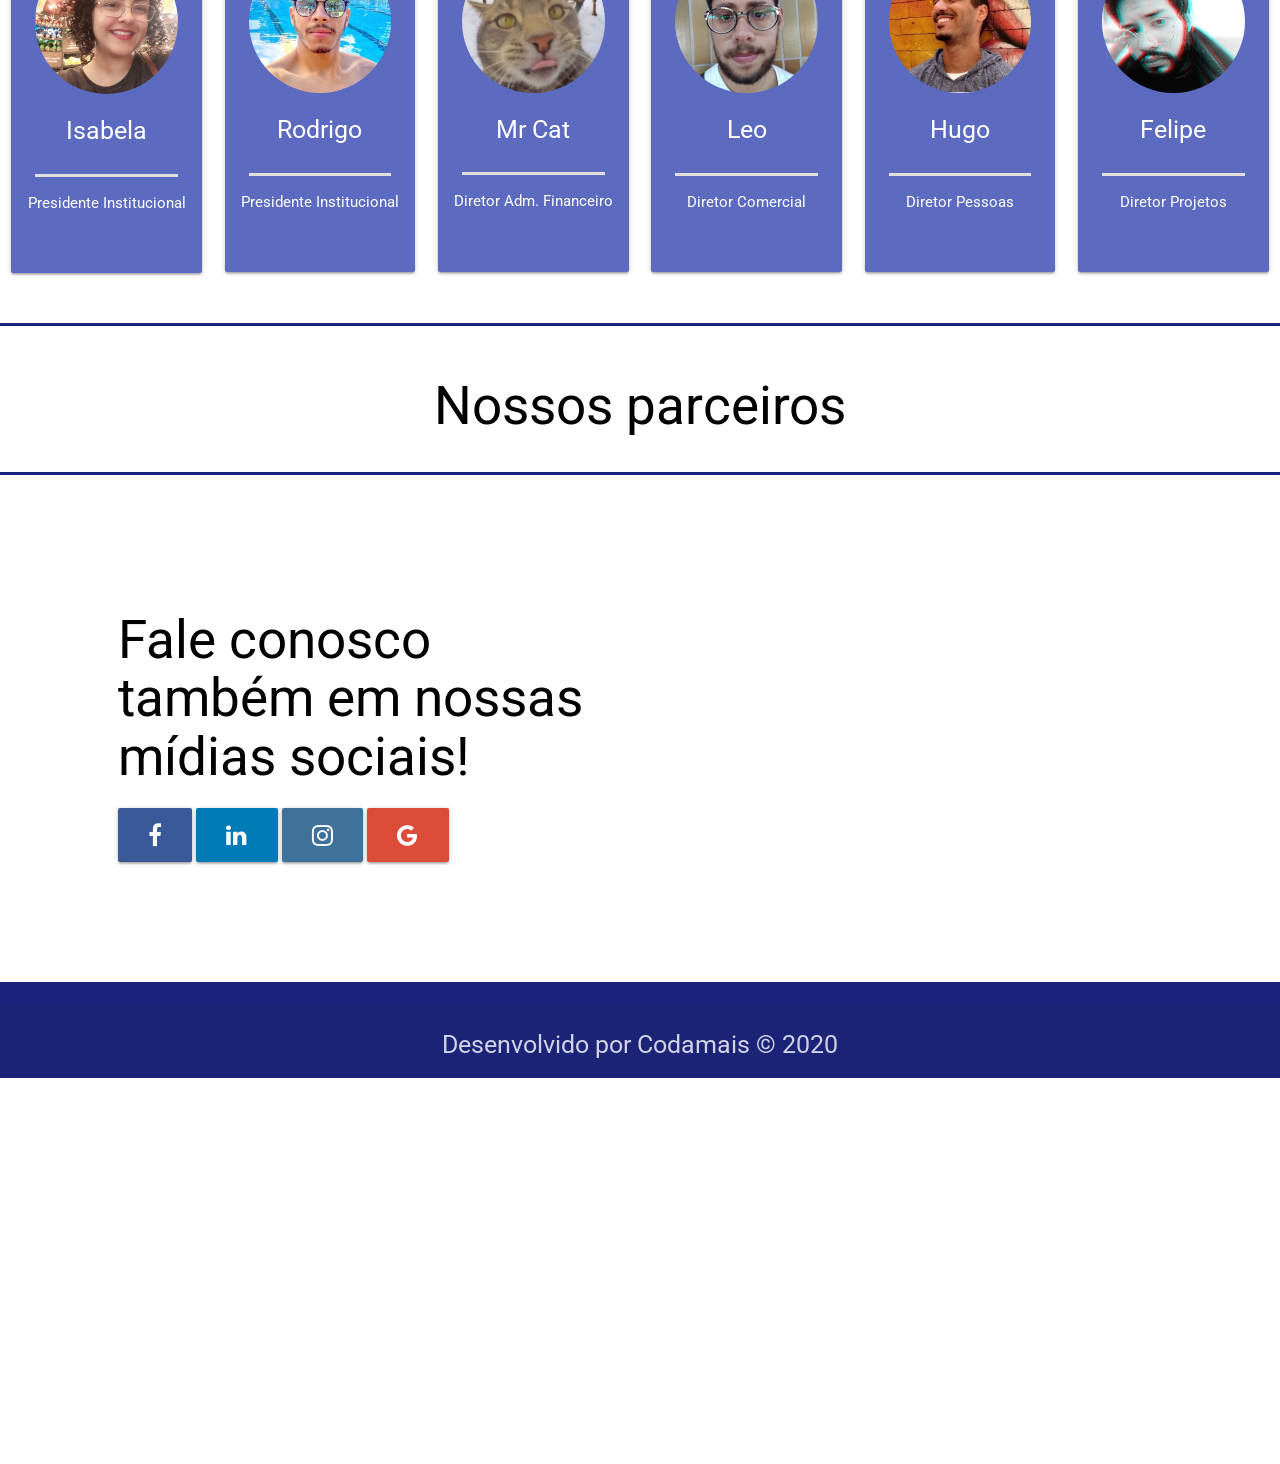
==== commit 2e2d8d9a: "Merge branch 'gh-pages' aleracao nav bar e sobre" ====
--- a/versao3/index.html
+++ b/versao3/index.html
@@ -19,28 +19,29 @@
 
 <div>
 <body>
-        <div class="navbar-fixed">
-          <nav class="indigo darken-4" role="navigation">
-            <div class="nav-wrapper container"><a id="logo-container" href="#" class="brand-logo">CODAMAIS</a>
-                <ul class="right hide-on-med-and-down">
-                    <li><a href="#home">Início</a></li>
-                    <li><a href="#servicos">Serviços</a></li>
-                    <li><a href="#sobre">Sobre</a></li>
-                    <li><a href="#parceiros">Parceiros</a></li>
-                    <li><a href="#contato">Contato</a></li>
-                </ul>
-        
-                <ul id="nav-mobile" class="sidenav">
-                    <li><a href="#home">Início</a></li>
-                    <li><a href="#servicos">Serviços</a></li>
-                    <li><a href="#sobre">Sobre</a></li>
-                    <li><a href="#parceiros">Parceiros</a></li>
-                    <li><a href="#contato">Contato</a></li>
-                </ul>
-                <a href="#" data-target="nav-mobile" class="sidenav-trigger"><i class="material-icons">menu</i></a>
-            </div>
-          </nav>
-        </div>
+      <div class="navbar-fixed">
+        <nav>
+          <div class="nav-wrapper indigo darken-4">
+            <a href="#!" class="brand-logo">CODAMAIS</a>
+            <a href="#" data-target="mobile-demo" class="sidenav-trigger"><i class="material-icons">menu</i></a>
+            <ul class="right hide-on-med-and-down">
+              <li><a href="#home">Início</a></li>
+              <li><a href="#servicos">Serviços</a></li>
+              <li><a href="#sobre">Sobre</a></li>
+              <li><a href="#parceiros">Parceiros</a></li>
+              <li><a href="#contato">Contato</a></li>
+            </ul>
+          </div>
+        </nav>
+      </div>
+    
+      <ul class="sidenav" id="mobile-demo">
+        <li><a href="#home">Início</a></li>
+        <li><a href="#servicos">Serviços</a></li>
+        <li><a href="#sobre">Sobre</a></li>
+        <li><a href="#parceiros">Parceiros</a></li>
+        <li><a href="#contato">Contato</a></li>
+      </ul>
         
         <div class="parallax-container center valign-wrapper" id="home">
           <div class="container">
@@ -68,12 +69,12 @@
                 </div>
 
                 <div class="row valign-wrapper">
-                  <div class="col s11 m l6">
+                  <div class="col s11 m6 l6">
                     <div class="card-panel indigo lighten-1">
                       <div class="row "><i class="large material-icons">laptop_windows</i></div>
                       <div class="row "><h5 class="white-text">Páginas estáticas</h5></div>
                       <div class="divider black"></div>
-                      <span class="white-text flow-text">Do design do layout ao desenvolvimento de páginas, sua empresa estará bem apresentada na Internet!
+                      <span class="white-text">Do design do layout ao desenvolvimento de páginas, sua empresa estará bem apresentada na Internet!
                       </span>
                     </div>
                   </div>
@@ -83,7 +84,7 @@
                       <div class="row "><i class="large material-icons">business</i></div>
                       <div class="row "><h5 class="white-text">Páginas dinâmicas</h5></div>
                       <div class="divider black"></div>
-                      <span class="white-text flow-text">Sua negócio deseja oferecer mais soluções aos seus clientes? Automatizar
+                      <span class="white-text">Sua negócio deseja oferecer mais soluções aos seus clientes? Automatizar
                         tarefas? Páginas dinâmicas é a solução!
                       </span>
                     </div>
@@ -153,7 +154,7 @@
             <img src="images/membros/hugo.JPG" class="circle responsive-img">
             <div class="row "><h5 class="white-text">Hugo</h5></div>
             <div class="divider"></div>
-            <div class="row "><p class="white-text">Diretor de Gestão de Pessoas</p></div>
+            <div class="row "><p class="white-text">Diretor Pessoas</p></div>
           </div>
         </div>
         <div class="col s4 m2 l2 center">
@@ -161,7 +162,7 @@
             <img src="images/membros/felipe.JPG" class="circle responsive-img">
             <div class="row "><h5 class="white-text">Felipe</h5></div>
             <div class="divider"></div>
-            <div class="row "><p class="white-text">Diretor de Gestão de Projetos</p></div>
+            <div class="row "><p class="white-text">Diretor Projetos</p></div>
           </div>
         </div>
       </div>
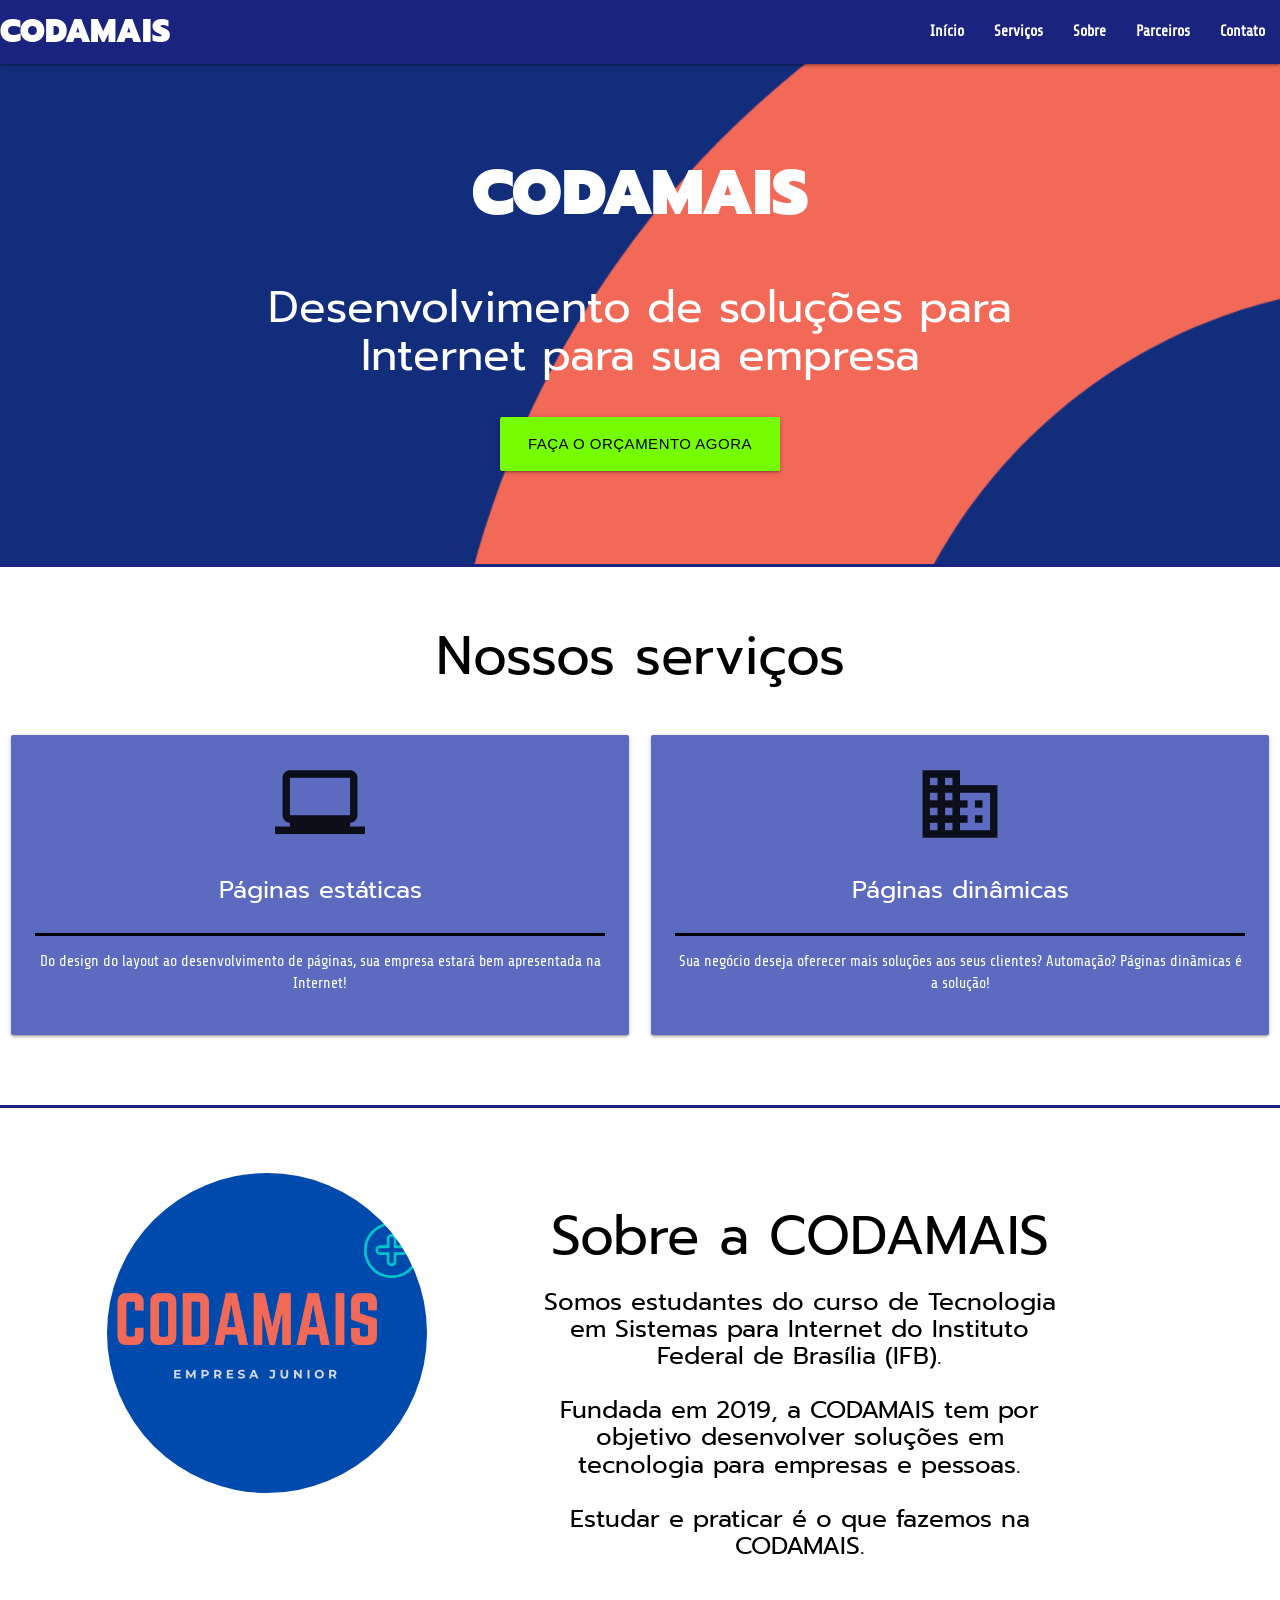
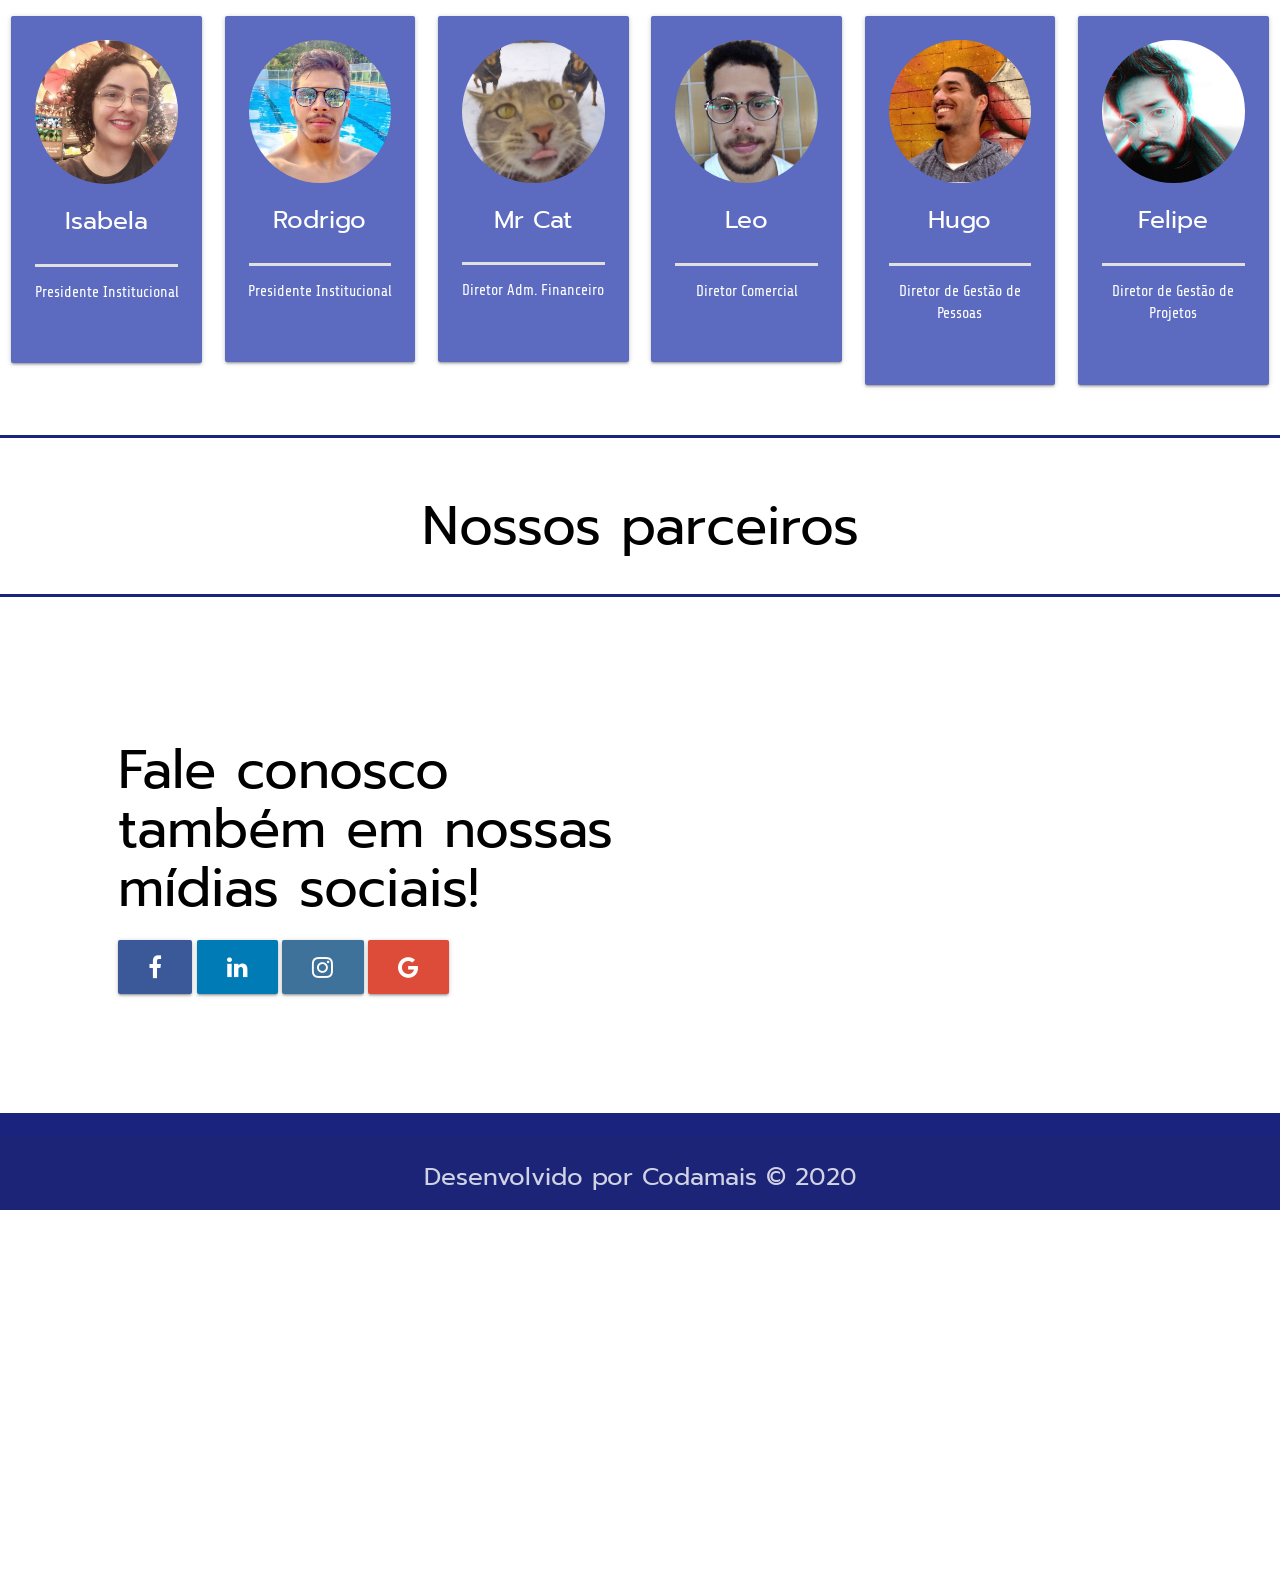
==== commit 36577e11: "alteracao cor links navbar, mudanca de fonta, ajuste secao sobre, ajuste mapa responsivo, insercao c" ====
--- a/versao3/index.html
+++ b/versao3/index.html
@@ -19,22 +19,23 @@
 
 <div>
 <body>
-      <div class="navbar-fixed">
-        <nav>
-          <div class="nav-wrapper indigo darken-4">
-            <a href="#!" class="brand-logo">CODAMAIS</a>
-            <a href="#" data-target="mobile-demo" class="sidenav-trigger"><i class="material-icons">menu</i></a>
-            <ul class="right hide-on-med-and-down">
-              <li><a href="#home">Início</a></li>
-              <li><a href="#servicos">Serviços</a></li>
-              <li><a href="#sobre">Sobre</a></li>
-              <li><a href="#parceiros">Parceiros</a></li>
-              <li><a href="#contato">Contato</a></li>
-            </ul>
-          </div>
-        </nav>
-      </div>
-    
+
+  <!-- INICIO NAV BAR -->
+    <div class="navbar-fixed ">
+      <nav>
+        <div class="nav-wrapper indigo darken-4">
+          <a href="#!" class="brand-logo">CODAMAIS</a>
+          <a href="#" data-target="mobile-demo" class="sidenav-trigger"><i class="material-icons">menu</i></a>
+          <ul class="right hide-on-med-and-down">
+            <li><a href="#home">Início</a></li>
+            <li><a href="#servicos">Serviços</a></li>
+            <li><a href="#sobre">Sobre</a></li>
+            <li><a href="#parceiros">Parceiros</a></li>
+            <li><a href="#contato">Contato</a></li>
+          </ul>
+        </div>
+      </nav>
+    </div>
       <ul class="sidenav" id="mobile-demo">
         <li><a href="#home">Início</a></li>
         <li><a href="#servicos">Serviços</a></li>
@@ -42,40 +43,44 @@
         <li><a href="#parceiros">Parceiros</a></li>
         <li><a href="#contato">Contato</a></li>
       </ul>
-        
-        <div class="parallax-container center valign-wrapper" id="home">
-          <div class="container">
-            <div class="row">
-              <div class="col s12 white-text">
-                <div class="row"><h1 >CODAMAIS</h1></div>
-                <div class="row"><h3>Desenvolvimento de soluções para Internet para sua empresa</h3></div>
-                <div class="row"><a class="waves-effect waves-light btn-large light-green accent-3  text-bold black-text">Faça o orçamento agora</a></div>
-              </div>
-            </div>
-          </div>
-          
-          <div class="parallax">
-            <img src="images/bannerCodaMais.png">
-          </div>
-        </div>
-
-    <div class="divider indigo darken-4"></div>
-            
+  <!-- FIM NAV BAR -->
+
+  <!-- INICIO BANNER -->
+    <div class="parallax-container center valign-wrapper" id="home"  >
+      <div class="container">
+        <div class="row">
+          <div class="col s12 white-text">
+            <div class="row"><h1 >CODAMAIS</h1></div>
+            <div class="row"><h3>Desenvolvimento de soluções para Internet para sua empresa</h3></div>
+            <div class="row"><a class="waves-effect waves-light btn-large light-green accent-3  text-bold black-text">Faça o orçamento agora</a></div>
+          </div>
+        </div>
+      </div>
+      
+      <div class="parallax">
+          <img src="images/bannerCodaMais.png">
+      </div>
+    </div>
+  <!-- FIM BANNER -->
+
+    <div class="divider indigo darken-4"></div>
+
+  <!-- INICIO SECAO SERVICOS -->
     <article class="section" id="servicos">
             <div class="row center">
 
                 <div class="row">
-                  <h2 class="center black-text">Nosso serviços</h2>
+                  <h2 class="center black-text">Nossos serviços</h2>
                 </div>
 
                 <div class="row valign-wrapper">
-                  <div class="col s11 m6 l6">
+                  <div class="col s11 m l6">
                     <div class="card-panel indigo lighten-1">
                       <div class="row "><i class="large material-icons">laptop_windows</i></div>
                       <div class="row "><h5 class="white-text">Páginas estáticas</h5></div>
                       <div class="divider black"></div>
-                      <span class="white-text">Do design do layout ao desenvolvimento de páginas, sua empresa estará bem apresentada na Internet!
-                      </span>
+                      <p class="white-text ">Do design do layout ao desenvolvimento de páginas, sua empresa estará bem apresentada na Internet!
+                      </p>
                     </div>
                   </div>
 
@@ -84,17 +89,18 @@
                       <div class="row "><i class="large material-icons">business</i></div>
                       <div class="row "><h5 class="white-text">Páginas dinâmicas</h5></div>
                       <div class="divider black"></div>
-                      <span class="white-text">Sua negócio deseja oferecer mais soluções aos seus clientes? Automatizar
-                        tarefas? Páginas dinâmicas é a solução!
-                      </span>
+                      <p class="white-text ">Sua negócio deseja oferecer mais soluções aos seus clientes? Automação? Páginas dinâmicas é a solução!
+                      </p>
                     </div>
                   </div>
                 </div>
             </div>
     </article>
-
-    <div class="divider indigo darken-4"></div>
-
+  <!-- FIM SECAO SERVICOS -->
+
+    <div class="divider indigo darken-4"></div>
+
+  <!-- INICIO SECAO SOBRE -->
     <section class="section" id="sobre">
       <div class="row ">
           <div class="col s12 m6 l3 offset-l1">
@@ -117,61 +123,120 @@
       </div>
 
       <div class="row ">
-        <div class="col s4 m2 l2 center">
-          <div class="card-panel indigo lighten-1">
-            <img src="images/membros/isabela.JPG" class="circle responsive-img">
-            <div class="row "><h5 class="white-text">Isabela</h5></div>
-            <div class="divider"></div>
-            <div class="row "><p class="white-text">Presidente Institucional</p></div>
-          </div>
-        </div>
-        <div class="col s4 m2 l2 center">
-          <div class="card-panel indigo lighten-1">
-            <img src="images/membros/rodrigo.JPG" class="circle responsive-img">
-            <div class="row "><h5 class="white-text">Rodrigo</h5></div>
-            <div class="divider"></div>
-            <div class="row "><p class="white-text">Presidente Institucional</p></div>
-          </div>
-        </div>
-        <div class="col s4 m2 l2 center">
-          <div class="card-panel indigo lighten-1">
-            <img src="images/membros/catselfie.jpg" class="circle responsive-img">
-            <div class="row "><h5 class="white-text">Mr Cat</h5></div>
-            <div class="divider"></div>
-            <div class="row "><p class="white-text">Diretor Adm. Financeiro</p></div>
-          </div>
-        </div>
-        <div class="col s4 m2 l2 center">
-          <div class="card-panel indigo lighten-1">
-            <img src="images/membros/leo.JPG" class="circle responsive-img">
-            <div class="row "><h5 class="white-text">Leo</h5></div>
-            <div class="divider"></div>
-            <div class="row "><p class=" white-text">Diretor Comercial</p></div>
-          </div>
-        </div>
-        <div class="col s4 m2 l2 center">
-          <div class="card-panel indigo lighten-1">
-            <img src="images/membros/hugo.JPG" class="circle responsive-img">
-            <div class="row "><h5 class="white-text">Hugo</h5></div>
-            <div class="divider"></div>
-            <div class="row "><p class="white-text">Diretor Pessoas</p></div>
-          </div>
-        </div>
-        <div class="col s4 m2 l2 center">
-          <div class="card-panel indigo lighten-1">
-            <img src="images/membros/felipe.JPG" class="circle responsive-img">
-            <div class="row "><h5 class="white-text">Felipe</h5></div>
-            <div class="divider"></div>
-            <div class="row "><p class="white-text">Diretor Projetos</p></div>
-          </div>
-        </div>
-      </div>
-
-
+        <div class="hide-on-small-only">
+          <div class="col m2 l2 center">
+            <div class="card-panel indigo lighten-1">
+              <img src="images/membros/isabela.JPG" class="circle responsive-img">
+              <div class="row "><h5 class="white-text">Isabela</h5></div>
+              <div class="divider"></div>
+              <div class="row "><p class="white-text">Presidente Institucional</p></div>
+            </div>
+          </div>
+          <div class="col m2 l2 center">
+            <div class="card-panel indigo lighten-1">
+              <img src="images/membros/rodrigo.JPG" class="circle responsive-img">
+              <div class="row "><h5 class="white-text">Rodrigo</h5></div>
+              <div class="divider"></div>
+              <div class="row "><p class="white-text">Presidente Institucional</p></div>
+            </div>
+          </div>
+          <div class="col m2 l2 center">
+            <div class="card-panel indigo lighten-1">
+              <img src="images/membros/catselfie.jpg" class="circle responsive-img">
+              <div class="row "><h5 class="white-text">Mr Cat</h5></div>
+              <div class="divider"></div>
+              <div class="row "><p class="white-text">Diretor Adm. Financeiro</p></div>
+            </div>
+          </div>
+          <div class="col m2 l2 center">
+            <div class="card-panel indigo lighten-1">
+              <img src="images/membros/leo.JPG" class="circle responsive-img">
+              <div class="row "><h5 class="white-text">Leo</h5></div>
+              <div class="divider"></div>
+              <div class="row "><p class=" white-text">Diretor Comercial</p></div>
+            </div>
+          </div>
+          <div class="col m2 l2 center">
+            <div class="card-panel indigo lighten-1">
+              <img src="images/membros/hugo.JPG" class="circle responsive-img">
+              <div class="row "><h5 class="white-text">Hugo</h5></div>
+              <div class="divider"></div>
+              <div class="row "><p class="white-text">Diretor de Gestão de Pessoas</p></div>
+            </div>
+          </div>
+          <div class="col m2 l2 center">
+            <div class="card-panel indigo lighten-1">
+              <img src="images/membros/felipe.JPG" class="circle responsive-img">
+              <div class="row "><h5 class="white-text">Felipe</h5></div>
+              <div class="divider"></div>
+              <div class="row "><p class="white-text">Diretor de Gestão de Projetos</p></div>
+            </div>
+          </div>
+        </div>
+      </div>
+
+      <div class="hide-on-med-and-up">
+        <div class="row">
+          <div class="col s6 center">
+            <div class="card-panel indigo lighten-1">
+              <img src="images/membros/isabela.JPG" class="circle responsive-img">
+              <div class="row "><h5 class="white-text">Isabela</h5></div>
+              <div class="divider"></div>
+              <div class="row "><p class="white-text">Presidente Institucional</p></div>
+            </div>
+          </div>
+          <div class="col s6 center">
+            <div class="card-panel indigo lighten-1">
+              <img src="images/membros/rodrigo.JPG" class="circle responsive-img">
+              <div class="row "><h5 class="white-text">Rodrigo</h5></div>
+              <div class="divider"></div>
+              <div class="row "><p class="white-text">Presidente Institucional</p></div>
+            </div>
+          </div>
+        </div>
+        <div class="row">
+          <div class="col s6 center">
+            <div class="card-panel indigo lighten-1">
+              <img src="images/membros/catselfie.jpg" class="circle responsive-img">
+              <div class="row "><h5 class="white-text">Mr Cat</h5></div>
+              <div class="divider"></div>
+              <div class="row "><p class="white-text">Diretor Adm. Financeiro</p></div>
+            </div>
+          </div>
+          <div class="col s6 center">
+            <div class="card-panel indigo lighten-1">
+              <img src="images/membros/leo.JPG" class="circle responsive-img">
+              <div class="row "><h5 class="white-text">Leo</h5></div>
+              <div class="divider"></div>
+              <div class="row "><p class=" white-text">Diretor Comercial</p></div>
+            </div>
+          </div>
+        </div>
+        <div class="row">
+          <div class="col s6 center">
+            <div class="card-panel indigo lighten-1">
+              <img src="images/membros/hugo.JPG" class="circle responsive-img">
+              <div class="row "><h5 class="white-text">Hugo</h5></div>
+              <div class="divider"></div>
+              <div class="row "><p class="white-text">Diretor de Gestão de Pessoas</p></div>
+            </div>
+          </div>
+          <div class="col s6 center">
+            <div class="card-panel indigo lighten-1">
+              <img src="images/membros/felipe.JPG" class="circle responsive-img">
+              <div class="row "><h5 class="white-text">Felipe</h5></div>
+              <div class="divider"></div>
+              <div class="row "><p class="white-text">Diretor de Gestão de Projetos</p></div>
+            </div>
+          </div>
+        </div>
+      </div>
     </section>
-
-    <div class="divider indigo darken-4"></div>
-
+  <!--FIM SECAO SOBRE -->
+
+    <div class="divider indigo darken-4"></div>
+
+  <!--INICIO SECAO PARCEIROS -->
     <section class="section" id="parceiros">
       <h2 class="black-text center-align">Nossos parceiros</h2>
 
@@ -182,9 +247,11 @@
               </div>
           </div>
     </section>
-
-    <div class="divider indigo darken-4"></div>
-
+  <!--FIM SECAO PARCEIROS -->
+
+    <div class="divider indigo darken-4"></div>
+
+  <!--INICIO SECAO CONTATOS -->
     <section class="section" id="contato">
       <div class="hide-on-med-and-down ">
         <div class="row valign-wrapper">
@@ -211,14 +278,16 @@
           <a class="waves-effect waves-light social-icon btn-large instagram"><i class="fa fa-instagram"></i></a>
           <a class="waves-effect waves-light social-icon btn-large google"><i class="fa fa-google"></i></a>
         </div>
-        <div class=" container">
+        <div class="map-responsive">
           <iframe src="https://www.google.com/maps/embed?pb=!1m14!1m8!1m3!1d15359.790569197998!2d-47.8793589!3d-15.7539088!3m2!1i1024!2i768!4f13.1!3m3!1m2!1s0x0%3A0x3060d8a3139ab079!2sInstituto%20Federal%20de%20Bras%C3%ADlia!5e0!3m2!1spt-BR!2sbr!4v1575286386076!5m2!1spt-BR!2sbr" width="600" height="450" frameborder="0" style="border:0;" allowfullscreen=""></iframe>
         </div>
       </div>
     </section>
-
-    <div class="divider indigo darken-4"></div>
-       
+  <!--FIM SECAO CONTATOS -->
+
+    <div class="divider indigo darken-4"></div>
+  
+  <!--INICIO FOOTER -->
     <footer class="page-footer indigo darken-4">
         <div class="footer-copyright center">
             <div class="container">
@@ -226,6 +295,7 @@
             </div>
         </div>
     </footer>
+  <!--FIM FOOTER -->
 
     <script src="https://code.jquery.com/jquery-2.1.1.min.js"></script>
     <script src="js/materialize.js"></script>
--- a/versao3/css/style.css
+++ b/versao3/css/style.css
@@ -6,19 +6,55 @@
  * Made By MaterializeCSS.com
  */
  
- @import url('https://fonts.googleapis.com/css2?family=Roboto:wght@500&display=swap&family=Prompt:wght@600&display=swap&family=Prompt:wght@500&display=swap');
+@import url('https://fonts.googleapis.com/css2?family=Prompt:wght@400;700&display=swap&family=Share+Tech&display=swap');
 
- .divider {
+
+.section{
+  padding-top: 25px;
+}
+
+#sobre{
+  padding-top: 65px;
+}
+
+nav ul li:hover {
+  background-color: #f36958;
+} 
+.map-responsive{
+  overflow:hidden;
+  padding-bottom:56.25%;
+  position:relative;
+  height:0;
+}
+.map-responsive iframe{
+  left:0;
+  top:0;
+  height:100%;
+  width:100%;
+  position:absolute;
+}
+.divider {
   height: 3px;
- }
+}
 
 h1{
-  font-family: Prompt !important;
-}
-h2,h3{
-  font-family: Roboto;
+  font-family: 'Prompt', sans-serif;
+  font-weight: 900;
 }
 
+h2,h3,h4,h5{
+  font-family: 'Prompt', sans-serif;
+  font-weight: 400;
+}
+
+nav{
+  font-family: 'Prompt', sans-serif;
+  font-weight: 900;
+}
+
+p,nav ul{
+  font-family: Share Tech;
+}
 .icon-block {
   padding: 0 15px;
 }
@@ -27,7 +63,7 @@
 }
 
 pre{
-      padding: 16px 20px 0px;
+    padding: 16px 20px 0px;
     background: #eee;
     border: 1px solid #ddd;
     border-radius: 4px;
--- a/versao3/css/style.css
+++ b/versao3/css/style.css
@@ -6,19 +6,55 @@
  * Made By MaterializeCSS.com
  */
  
- @import url('https://fonts.googleapis.com/css2?family=Roboto:wght@500&display=swap&family=Prompt:wght@600&display=swap&family=Prompt:wght@500&display=swap');
+@import url('https://fonts.googleapis.com/css2?family=Prompt:wght@400;700&display=swap&family=Share+Tech&display=swap');
 
- .divider {
+
+.section{
+  padding-top: 25px;
+}
+
+#sobre{
+  padding-top: 65px;
+}
+
+nav ul li:hover {
+  background-color: #f36958;
+} 
+.map-responsive{
+  overflow:hidden;
+  padding-bottom:56.25%;
+  position:relative;
+  height:0;
+}
+.map-responsive iframe{
+  left:0;
+  top:0;
+  height:100%;
+  width:100%;
+  position:absolute;
+}
+.divider {
   height: 3px;
- }
+}
 
 h1{
-  font-family: Prompt !important;
-}
-h2,h3{
-  font-family: Roboto;
+  font-family: 'Prompt', sans-serif;
+  font-weight: 900;
 }
 
+h2,h3,h4,h5{
+  font-family: 'Prompt', sans-serif;
+  font-weight: 400;
+}
+
+nav{
+  font-family: 'Prompt', sans-serif;
+  font-weight: 900;
+}
+
+p,nav ul{
+  font-family: Share Tech;
+}
 .icon-block {
   padding: 0 15px;
 }
@@ -27,7 +63,7 @@
 }
 
 pre{
-      padding: 16px 20px 0px;
+    padding: 16px 20px 0px;
     background: #eee;
     border: 1px solid #ddd;
     border-radius: 4px;
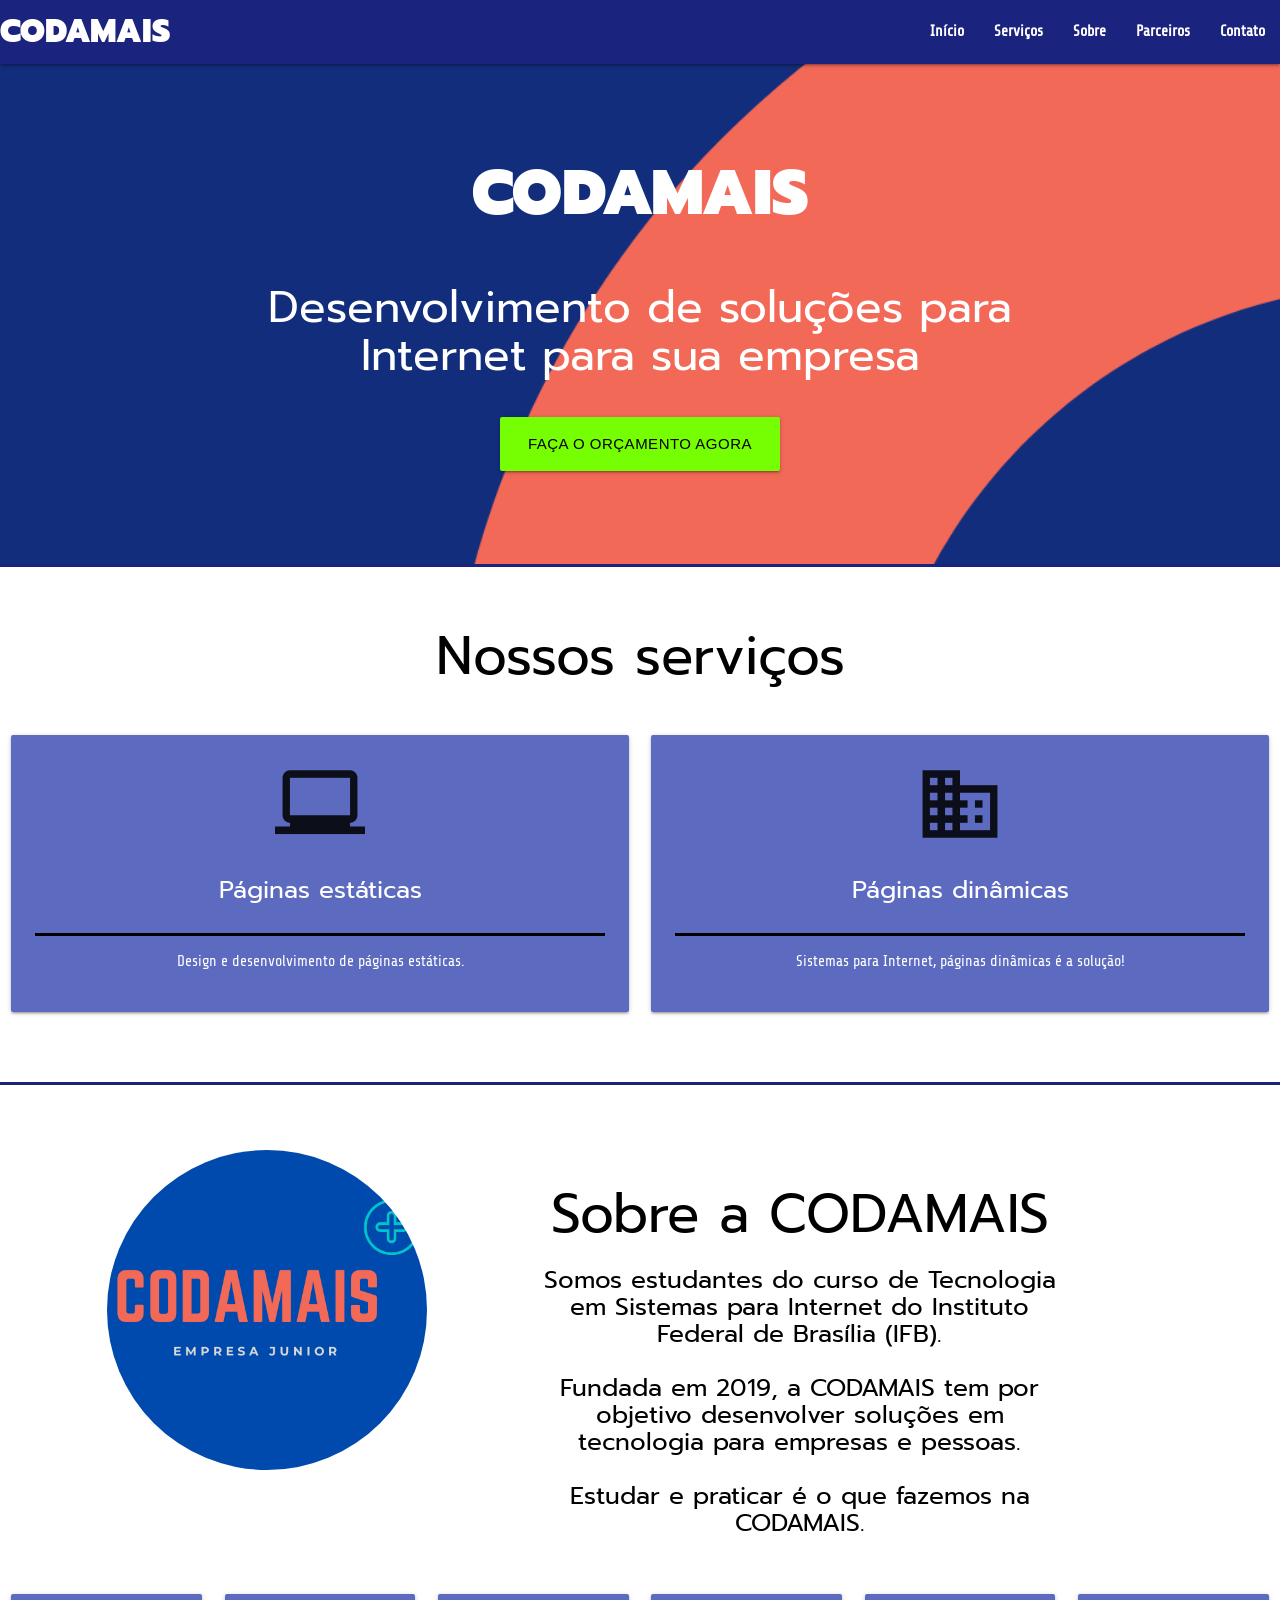
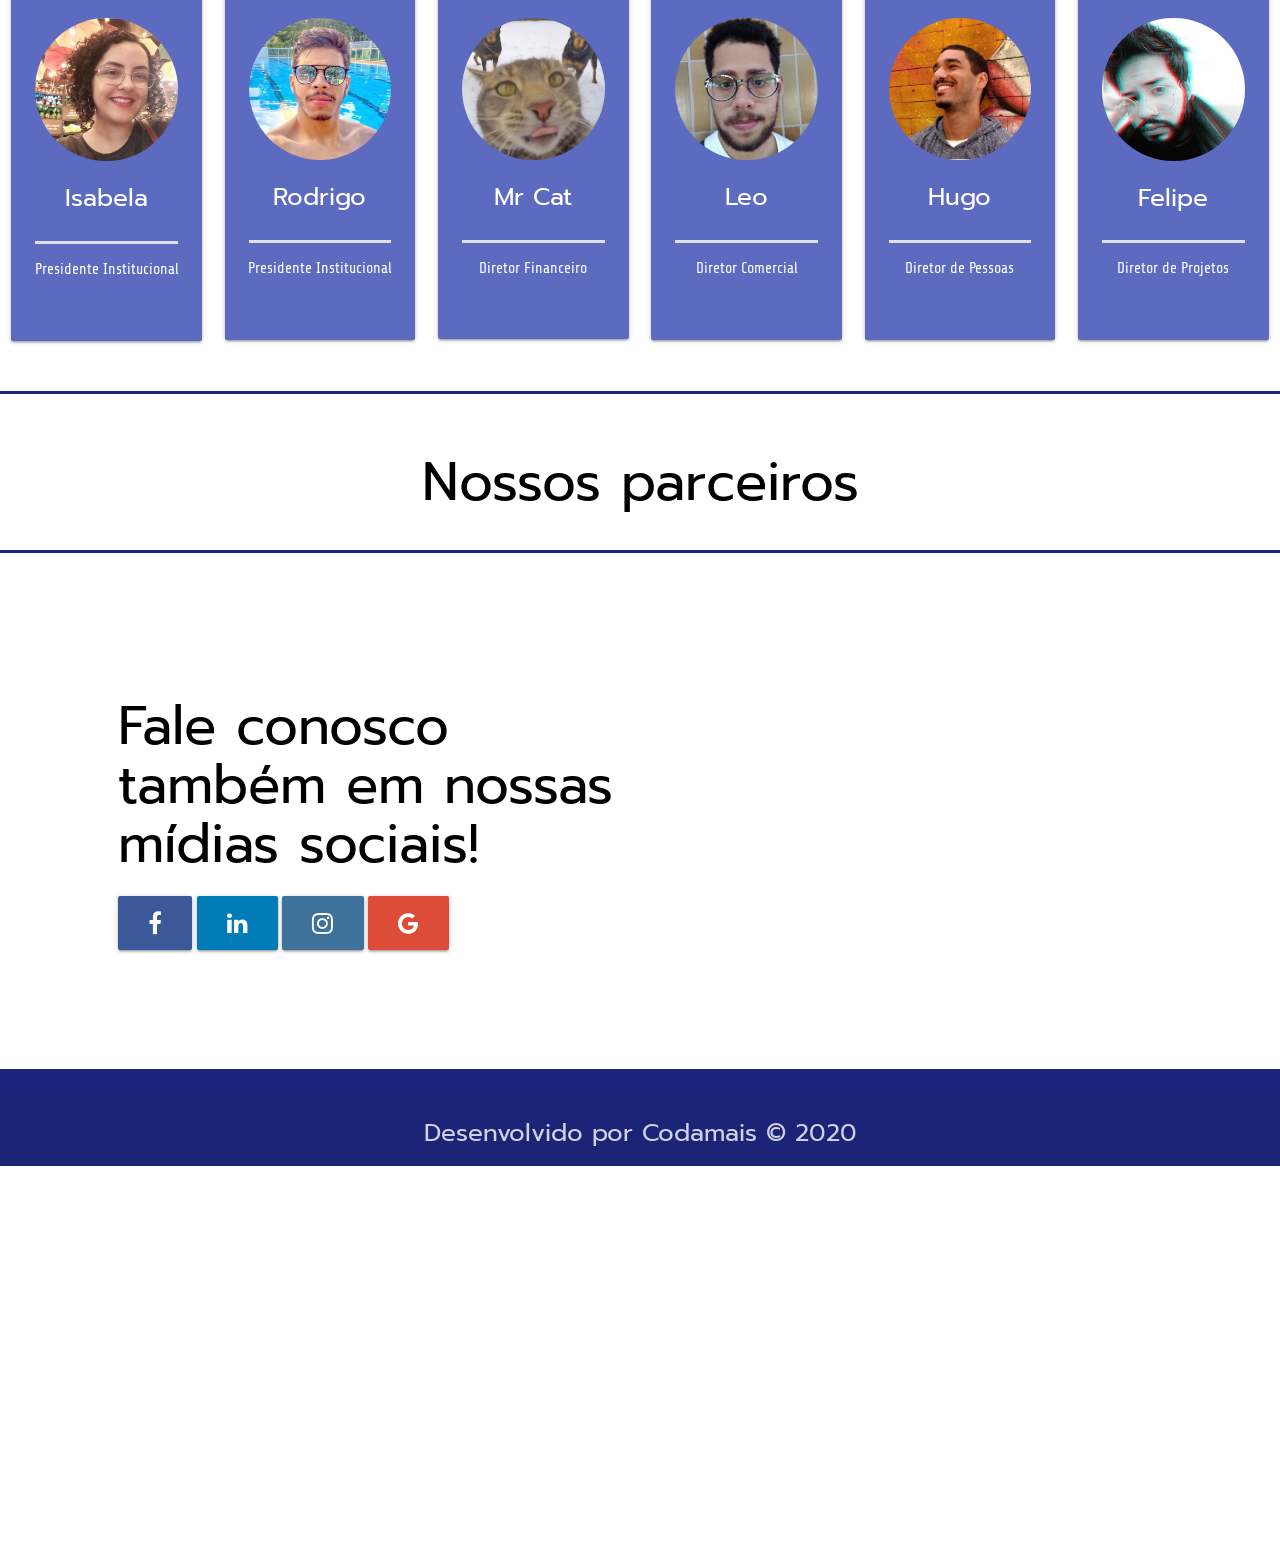
==== commit ad88f505: "ajuste servicos redução texto componentes card" ====
--- a/versao3/index.html
+++ b/versao3/index.html
@@ -79,7 +79,7 @@
                       <div class="row "><i class="large material-icons">laptop_windows</i></div>
                       <div class="row "><h5 class="white-text">Páginas estáticas</h5></div>
                       <div class="divider black"></div>
-                      <p class="white-text ">Do design do layout ao desenvolvimento de páginas, sua empresa estará bem apresentada na Internet!
+                      <p class="white-text ">Design e desenvolvimento de páginas estáticas.
                       </p>
                     </div>
                   </div>
@@ -89,7 +89,7 @@
                       <div class="row "><i class="large material-icons">business</i></div>
                       <div class="row "><h5 class="white-text">Páginas dinâmicas</h5></div>
                       <div class="divider black"></div>
-                      <p class="white-text ">Sua negócio deseja oferecer mais soluções aos seus clientes? Automação? Páginas dinâmicas é a solução!
+                      <p class="white-text ">Sistemas para Internet, páginas dinâmicas é a solução!
                       </p>
                     </div>
                   </div>
@@ -145,7 +145,7 @@
               <img src="images/membros/catselfie.jpg" class="circle responsive-img">
               <div class="row "><h5 class="white-text">Mr Cat</h5></div>
               <div class="divider"></div>
-              <div class="row "><p class="white-text">Diretor Adm. Financeiro</p></div>
+              <div class="row "><p class="white-text">Diretor Financeiro</p></div>
             </div>
           </div>
           <div class="col m2 l2 center">
@@ -161,7 +161,7 @@
               <img src="images/membros/hugo.JPG" class="circle responsive-img">
               <div class="row "><h5 class="white-text">Hugo</h5></div>
               <div class="divider"></div>
-              <div class="row "><p class="white-text">Diretor de Gestão de Pessoas</p></div>
+              <div class="row "><p class="white-text">Diretor de Pessoas</p></div>
             </div>
           </div>
           <div class="col m2 l2 center">
@@ -169,7 +169,7 @@
               <img src="images/membros/felipe.JPG" class="circle responsive-img">
               <div class="row "><h5 class="white-text">Felipe</h5></div>
               <div class="divider"></div>
-              <div class="row "><p class="white-text">Diretor de Gestão de Projetos</p></div>
+              <div class="row "><p class="white-text">Diretor de Projetos</p></div>
             </div>
           </div>
         </div>
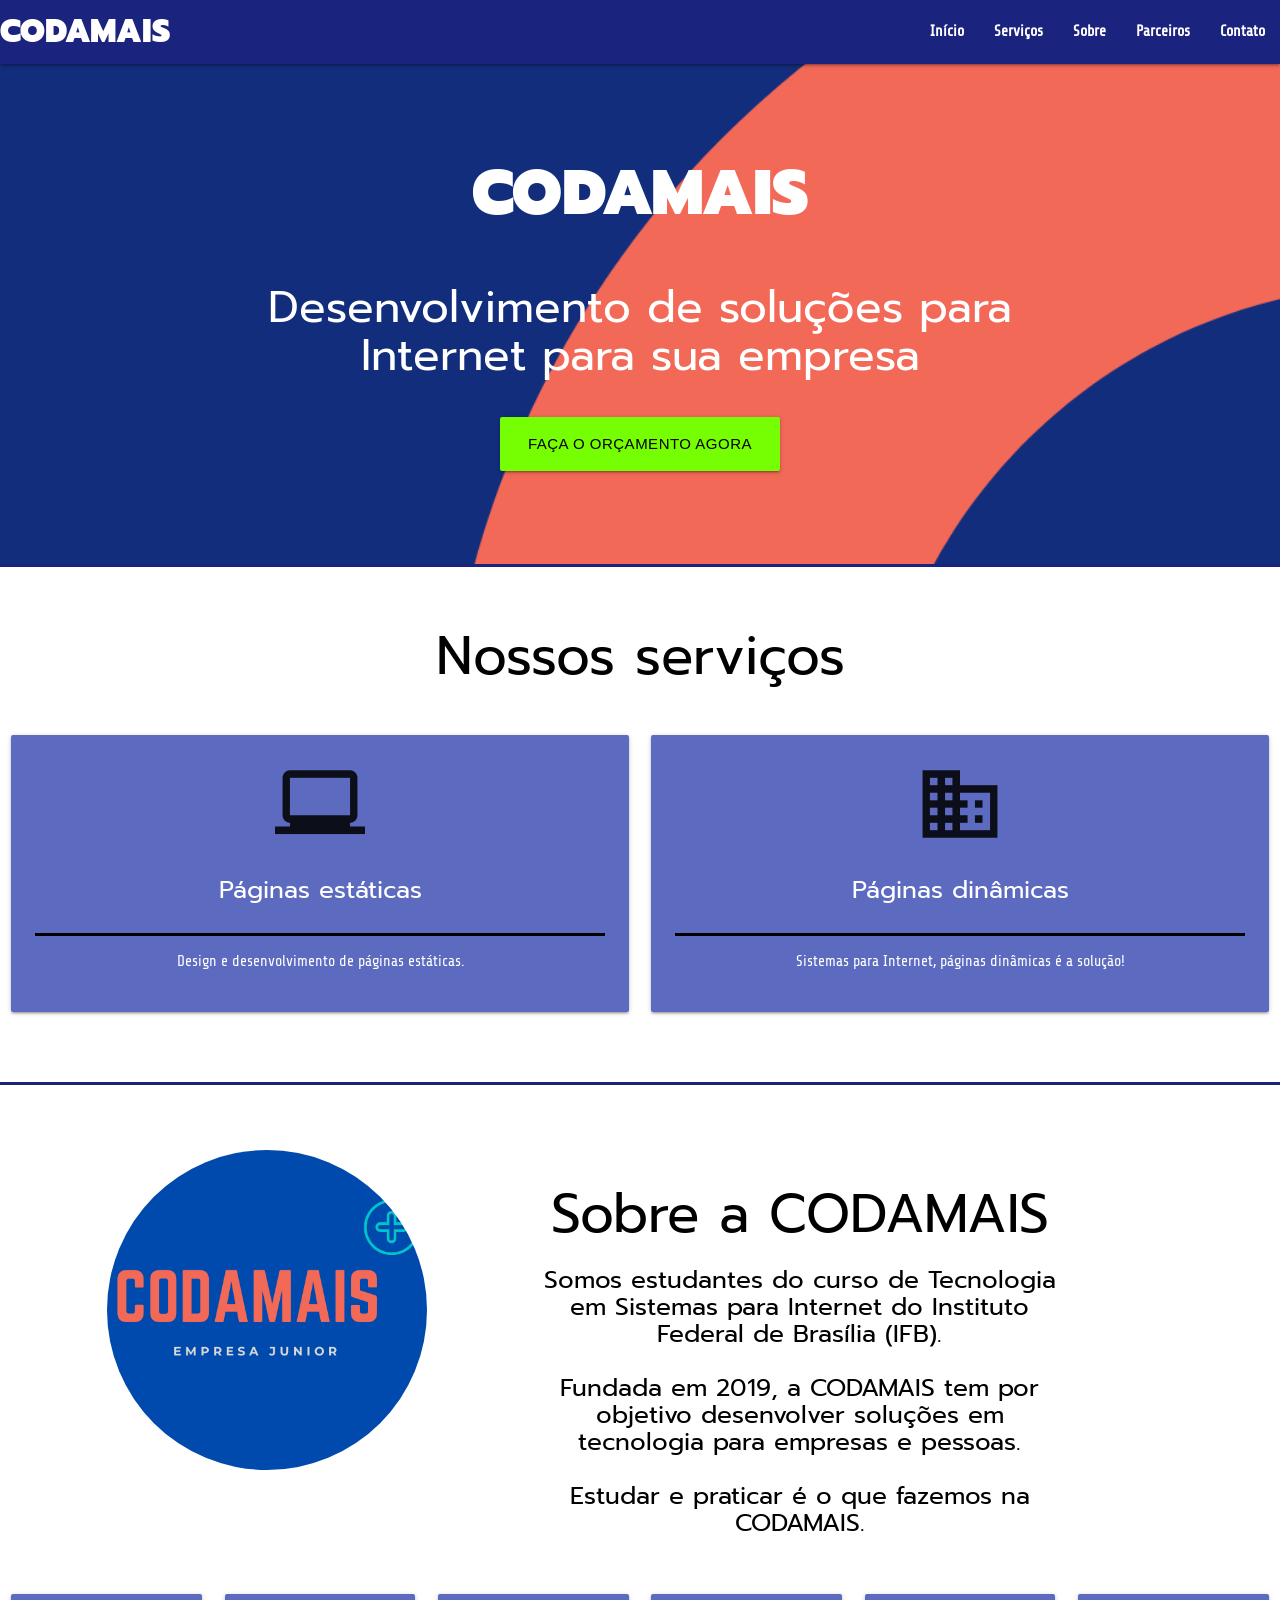
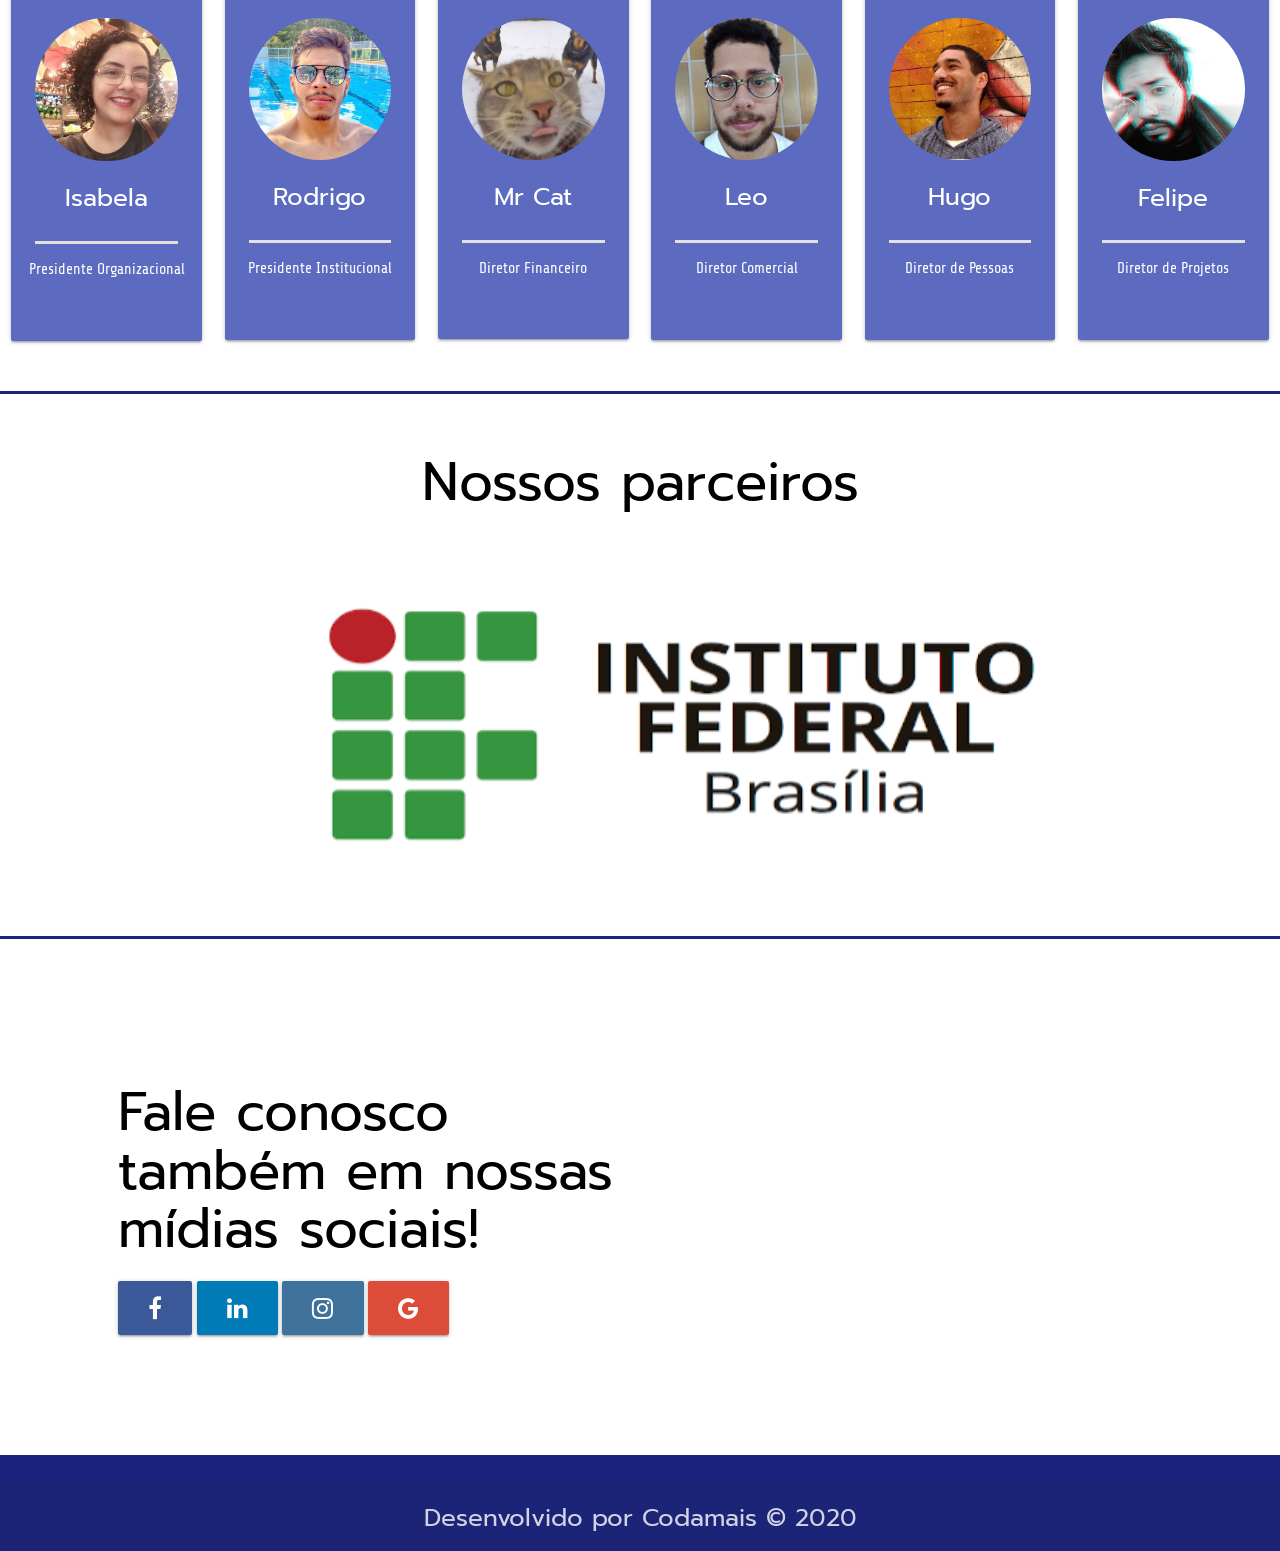
==== commit 364b1b75: "ajuste nome cargo presidente organizacional" ====
--- a/versao3/index.html
+++ b/versao3/index.html
@@ -129,7 +129,7 @@
               <img src="images/membros/isabela.JPG" class="circle responsive-img">
               <div class="row "><h5 class="white-text">Isabela</h5></div>
               <div class="divider"></div>
-              <div class="row "><p class="white-text">Presidente Institucional</p></div>
+              <div class="row "><p class="white-text">Presidente Organizacional</p></div>
             </div>
           </div>
           <div class="col m2 l2 center">
@@ -166,7 +166,7 @@
           </div>
           <div class="col m2 l2 center">
             <div class="card-panel indigo lighten-1">
-              <img src="images/membros/felipe.JPG" class="circle responsive-img">
+              <img src="images/membros/felipe.JPG " class="circle responsive-img">
               <div class="row "><h5 class="white-text">Felipe</h5></div>
               <div class="divider"></div>
               <div class="row "><p class="white-text">Diretor de Projetos</p></div>
